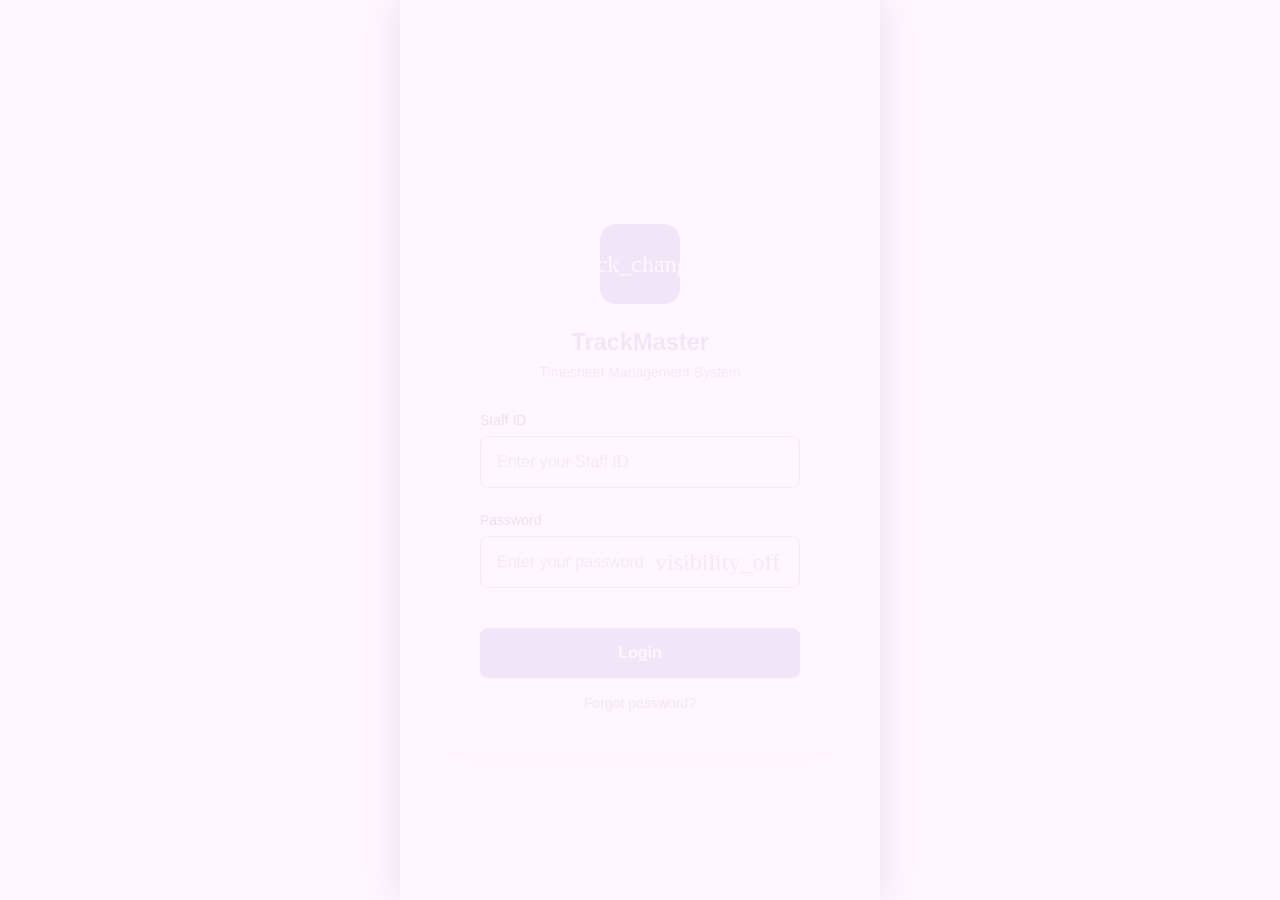
==== index.html @ c2694741 "Update index.html" ====
<!DOCTYPE html>
<html lang="en">
<head>
  <base target="_top">
  <meta charset="UTF-8">
  <meta name="viewport" content="width=device-width, initial-scale=1.0, maximum-scale=1.0, user-scalable=no">
  <meta name="theme-color" content="#6750A4">
  
  <!-- Performance Optimizations -->
  <link rel="preconnect" href="https://fonts.googleapis.com">
  <link rel="preconnect" href="https://fonts.gstatic.com" crossorigin>
  <link rel="preconnect" href="https://script.google.com">
  <link rel="dns-prefetch" href="https://script.google.com">
  
  <!-- Fonts -->
  <link href="https://fonts.googleapis.com/css2?family=Inter:wght@300;400;500;600;700&display=swap" rel="stylesheet">
  <link href="https://fonts.googleapis.com/icon?family=Material+Icons+Round" rel="stylesheet">
  
  <!-- Styles -->
  <link rel="stylesheet" href="style.css">
  <link rel="manifest" href="manifest.json">
  
  <title>TrackMaster</title>
  
  <style>
    /* Additional styles for tabs */
    .nav-item {
      cursor: pointer;
    }
    .nav-item.active {
      color: var(--primary);
      background: var(--primary-light);
    }
    .filter-bar {
      display: flex;
      gap: 10px;
      margin-bottom: 20px;
      overflow-x: auto;
      padding: 5px 0;
    }
    .filter-chip {
      padding: 8px 16px;
      border-radius: 20px;
      background: var(--surface-container);
      border: none;
      cursor: pointer;
      white-space: nowrap;
    }
    .filter-chip.active {
      background: var(--primary);
      color: white;
    }
    .badge {
      background: var(--primary-light);
      color: var(--primary);
      padding: 4px 8px;
      border-radius: 12px;
      font-size: 12px;
    }
  </style>
</head>
<body>
  <div id="app">
    <div class="app-shell">
      <!-- App Bar -->
      <div class="app-bar">
        <div class="app-bar-content">
          <div class="app-title">TrackMaster</div>
        </div>
        <div class="app-actions">
          <button class="icon-button" onclick="refreshData()" title="Refresh">
            <span class="material-icons-round">refresh</span>
          </button>
          <button class="icon-button" onclick="showNotifications()" title="Notifications">
            <span class="material-icons-round">notifications</span>
          </button>
          <button class="icon-button" onclick="logout()" title="Logout">
            <span class="material-icons-round">logout</span>
          </button>
        </div>
      </div>
      
      <!-- Offline Indicator -->
      <div id="offlineIndicator" class="offline-indicator" style="display: none;">
        <span class="material-icons-round">cloud_off</span>
        You're offline - Changes will sync when online
      </div>
      
      <!-- Main Content -->
      <div class="main-content">
        <div class="page-container">
          <div class="page" id="currentPage">
            <!-- Loading Skeleton -->
            <div class="card">
              <div class="card-header">
                <h3 class="card-title">Loading...</h3>
              </div>
              <div class="stats-grid">
                <div class="stat-card"><div class="stat-value">---</div><div class="stat-label">Loading</div></div>
                <div class="stat-card"><div class="stat-value">---</div><div class="stat-label">Loading</div></div>
                <div class="stat-card"><div class="stat-value">---</div><div class="stat-label">Loading</div></div>
                <div class="stat-card"><div class="stat-value">---</div><div class="stat-label">Loading</div></div>
              </div>
            </div>
          </div>
        </div>
      </div>
      
      <!-- Floating Action Button -->
      <button class="fab" onclick="window.location.href='newactivity.html'" title="New Activity">
        <span class="material-icons-round">add</span>
      </button>
      
      <!-- Bottom Navigation - IMPORTANT: These onclick handlers must work -->
      <div class="bottom-nav">
        <a href="#" class="nav-item" onclick="event.preventDefault(); navigateTo('home'); return false;">
          <span class="material-icons-round nav-icon">home</span>
          <span class="nav-label">Home</span>
        </a>
        <a href="#" class="nav-item" onclick="event.preventDefault(); navigateTo('myactivity'); return false;">
          <span class="material-icons-round nav-icon">list_alt</span>
          <span class="nav-label">Activity</span>
        </a>
        <a href="#" class="nav-item" onclick="event.preventDefault(); navigateTo('myteam'); return false;">
          <span class="material-icons-round nav-icon">groups</span>
          <span class="nav-label">Team</span>
        </a>
        <a href="#" class="nav-item" onclick="event.preventDefault(); navigateTo('reports'); return false;">
          <span class="material-icons-round nav-icon">download</span>
          <span class="nav-label">Reports</span>
        </a>
        <a href="#" class="nav-item" onclick="event.preventDefault(); navigateTo('more'); return false;">
          <span class="material-icons-round nav-icon">more_horiz</span>
          <span class="nav-label">More</span>
        </a>
      </div>
    </div>
    
    <!-- Loading Overlay -->
    <div class="loading-overlay" id="loading">
      <div class="spinner"></div>
      <div id="loadingText">Loading...</div>
    </div>
    
    <!-- Toast Container -->
    <div class="toast-container" id="toastContainer"></div>
  </div>
  
  <!-- API Script -->
  <script src="api.js"></script>
  
  <script>
    // App State
    const appState = {
      currentUser: null,
      isOnline: navigator.onLine,
      currentPage: 'home',
      reportType: 'weekly',
      format: 'csv',
      recentReports: JSON.parse(localStorage.getItem('recentReports') || '[]'),
      offlineActivities: JSON.parse(localStorage.getItem('offlineActivities') || '[]')
    };
    
    // Page Cache
    const pageCache = new Map();
    
    // Check authentication
    function checkAuth() {
      const savedUser = localStorage.getItem('trackmaster_user');
      const sessionUser = sessionStorage.getItem('trackmaster_session');
      
      if (savedUser) {
        try {
          const userData = JSON.parse(savedUser);
          if (Date.now() < (userData.expiry || 0)) {
            appState.currentUser = userData;
            return true;
          }
        } catch (e) {}
      } else if (sessionUser) {
        try {
          appState.currentUser = JSON.parse(sessionUser);
          return true;
        } catch (e) {}
      }
      
      window.location.href = 'login.html';
      return false;
    }
    
    // Initialize App
    async function initApp() {
      if (!checkAuth()) return;
      
      setupEventListeners();
      registerServiceWorker();
      
      // Check URL hash for direct navigation
      const hash = window.location.hash.substring(1);
      const initialPage = hash || 'home';
      
      // Set active nav
      updateActiveNav(initialPage);
      
      // Load initial page
      await navigateTo(initialPage, false);
    }
    
    // Register Service Worker
    function registerServiceWorker() {
      if ('serviceWorker' in navigator) {
        navigator.serviceWorker.register('sw.js').catch(err => {
          console.log('ServiceWorker registration failed:', err);
        });
      }
    }
    
    // Setup event listeners
    function setupEventListeners() {
      window.addEventListener('online', () => {
        appState.isOnline = true;
        document.getElementById('offlineIndicator').style.display = 'none';
        showToast('You are back online!', 'success');
        syncOfflineActivities();
      });
      
      window.addEventListener('offline', () => {
        appState.isOnline = false;
        document.getElementById('offlineIndicator').style.display = 'flex';
        showToast('You are offline', 'warning');
      });
      
      window.addEventListener('popstate', (e) => {
        const page = e.state?.page || 'home';
        navigateTo(page, false);
      });
    }
    
    // Update active navigation item
    function updateActiveNav(page) {
      const navMap = { home: 0, myactivity: 1, myteam: 2, reports: 3, more: 4 };
      document.querySelectorAll('.nav-item').forEach((item, index) => {
        if (index === navMap[page]) {
          item.classList.add('active');
        } else {
          item.classList.remove('active');
        }
      });
    }
    
    // Sync offline activities
    async function syncOfflineActivities() {
      if (appState.offlineActivities.length > 0) {
        showToast('Syncing offline activities...', 'info');
        
        for (const activity of appState.offlineActivities) {
          try {
            const result = await API.saveActivity(activity);
            if (result.success) {
              appState.offlineActivities = appState.offlineActivities.filter(a => a !== activity);
              localStorage.setItem('offlineActivities', JSON.stringify(appState.offlineActivities));
            }
          } catch (error) {
            console.error('Sync failed:', error);
          }
        }
        
        showToast('Sync completed!', 'success');
      }
    }
    
    // Navigation function - THIS IS THE KEY FUNCTION
    async function navigateTo(page, addToHistory = true) {
      console.log('Navigating to:', page);
      
      // Update current page
      appState.currentPage = page;
      
      // Update active nav
      updateActiveNav(page);
      
      // Add to browser history
      if (addToHistory) {
        history.pushState({ page }, '', '#' + page);
      }
      
      // Show cached page immediately if available
      const container = document.getElementById('currentPage');
      const cached = pageCache.get(page);
      
      if (cached) {
        container.innerHTML = cached;
      } else {
        // Show loading skeleton
        container.innerHTML = getLoadingSkeleton();
      }
      
      // Load fresh content
      await loadPageContent(page);
    }
    
    // Get loading skeleton
    function getLoadingSkeleton() {
      return `
        <div class="card">
          <div class="card-header">
            <h3 class="card-title">Loading...</h3>
          </div>
          <div class="stats-grid">
            <div class="stat-card"><div class="stat-value">---</div><div class="stat-label">Loading</div></div>
            <div class="stat-card"><div class="stat-value">---</div><div class="stat-label">Loading</div></div>
            <div class="stat-card"><div class="stat-value">---</div><div class="stat-label">Loading</div></div>
            <div class="stat-card"><div class="stat-value">---</div><div class="stat-label">Loading</div></div>
          </div>
        </div>
      `;
    }
    
    // Load page content
    async function loadPageContent(page) {
      const container = document.getElementById('currentPage');
      
      try {
        let html = '';
        
        switch(page) {
          case 'home':
            html = await loadDashboard();
            break;
          case 'myactivity':
            html = await loadMyActivity();
            break;
          case 'myteam':
            html = await loadMyTeam();
            break;
          case 'reports':
            html = loadReports();
            break;
          case 'more':
            html = loadMore();
            break;
          default:
            html = await loadDashboard();
        }
        
        // Cache the page
        pageCache.set(page, html);
        container.innerHTML = html;
        
      } catch (error) {
        console.error('Error loading page:', error);
        container.innerHTML = `
          <div class="card">
            <div style="text-align: center; padding: 40px;">
              <span class="material-icons-round" style="font-size: 48px; color: var(--error);">error</span>
              <h3>Error Loading Page</h3>
              <p style="color: var(--outline); margin: 20px 0;">${error.message}</p>
              <button class="btn btn-primary" onclick="navigateTo('${appState.currentPage}')">
                <span class="material-icons-round">refresh</span>
                Retry
              </button>
            </div>
          </div>
        `;
      }
    }
    
    // Load Dashboard
    async function loadDashboard() {
      if (!appState.currentUser) return '<div class="card">Please login</div>';
      
      try {
        const result = await API.getDashboardStats(appState.currentUser.staffId);
        
        if (result.success) {
          const stats = result.stats;
          
          return `
            <div class="card">
              <div class="card-header">
                <h3 class="card-title">
                  <span class="material-icons-round">dashboard</span>
                  Welcome, ${escapeHtml(appState.currentUser.name)}
                </h3>
              </div>
              <div class="stats-grid">
                <div class="stat-card">
                  <div class="stat-value">${stats.weekly || 0}</div>
                  <div class="stat-label">This Week</div>
                </div>
                <div class="stat-card">
                  <div class="stat-value">${stats.monthly || 0}</div>
                  <div class="stat-label">This Month</div>
                </div>
                <div class="stat-card">
                  <div class="stat-value">${stats.total || 0}</div>
                  <div class="stat-label">Total</div>
                </div>
                <div class="stat-card">
                  <div class="stat-value">${stats.pending || 0}</div>
                  <div class="stat-label">Pending</div>
                </div>
              </div>
            </div>
            
            <div class="card">
              <div class="card-header">
                <h3 class="card-title">
                  <span class="material-icons-round">pie_chart</span>
                  Activity Breakdown
                </h3>
              </div>
              <div class="stats-grid">
                ${Object.entries(stats.typeBreakdown || {}).map(([type, count]) => `
                  <div class="stat-card">
                    <div class="stat-value">${count}</div>
                    <div class="stat-label">${type}</div>
                  </div>
                `).join('') || '<div class="stat-card"><div class="stat-value">0</div><div class="stat-label">No Data</div></div>'}
              </div>
            </div>
          `;
        }
        return '<div class="card">Error loading dashboard</div>';
      } catch (error) {
        console.error('Dashboard error:', error);
        return '<div class="card">Error loading dashboard</div>';
      }
    }
    
    // Load My Activity
    async function loadMyActivity() {
      if (!appState.currentUser) return '<div class="card">Please login</div>';
      
      try {
        const result = await API.getUserActivities(appState.currentUser.staffId, 'all');
        
        if (result.success && result.activities.length > 0) {
          // Group activities by month
          const grouped = {};
          result.activities.forEach(activity => {
            const date = new Date(activity.date);
            const monthYear = date.toLocaleString('default', { month: 'long', year: 'numeric' });
            if (!grouped[monthYear]) grouped[monthYear] = [];
            grouped[monthYear].push(activity);
          });
          
          let html = `
            <div class="filter-bar">
              <button class="filter-chip active" onclick="filterActivities('all')">All</button>
              <button class="filter-chip" onclick="filterActivities('weekly')">This Week</button>
              <button class="filter-chip" onclick="filterActivities('monthly')">This Month</button>
            </div>
          `;
          
          Object.entries(grouped).forEach(([month, activities]) => {
            html += `
              <div class="card">
                <div class="card-header">
                  <h3 class="card-title">${month}</h3>
                  <span class="badge">${activities.length} activities</span>
                </div>
                <div class="activity-list">
                  ${activities.map(a => `
                    <div class="activity-item ${a.status === 'Pending Approval' ? 'pending' : ''}" onclick="editActivity('${a.rowId}')">
                      <div class="activity-header">
                        <span class="activity-date">${a.date}</span>
                        <span class="activity-day" style="color: ${a.status === 'Approved' ? 'var(--success)' : 'var(--warning)'}">
                          ${a.status}
                        </span>
                      </div>
                      <div class="activity-description">${escapeHtml(a.description)}</div>
                      <div class="activity-meta">
                        ${a.location ? `
                          <span class="activity-meta-item">
                            <span class="material-icons-round">location_on</span>
                            ${a.location}
                          </span>
                        ` : ''}
                        <span class="activity-meta-item">
                          <span class="material-icons-round">groups</span>
                          ${a.teamMembers.length} member(s)
                        </span>
                      </div>
                    </div>
                  `).join('')}
                </div>
              </div>
            `;
          });
          
          return html;
        }
        
        return `
          <div class="card">
            <div style="text-align: center; padding: 40px 20px;">
              <span class="material-icons-round" style="font-size: 48px; color: var(--outline);">assignment</span>
              <h3>No Activities Found</h3>
              <p style="color: var(--outline); margin: 20px 0;">Start by adding your first activity</p>
              <button class="btn btn-primary" onclick="window.location.href='newactivity.html'">
                <span class="material-icons-round">add</span>
                Add New Activity
              </button>
            </div>
          </div>
        `;
      } catch (error) {
        console.error('Activity error:', error);
        return '<div class="card">Error loading activities</div>';
      }
    }
    
    // Load My Team
    async function loadMyTeam() {
      try {
        const result = await API.getTeamMembers();
        
        if (result.success) {
          return `
            <div class="card">
              <div class="card-header">
                <h3 class="card-title">
                  <span class="material-icons-round">groups</span>
                  Team Members (${result.members.length})
                </h3>
              </div>
              <div class="team-grid">
                ${result.members.map(member => `
                  <div class="team-member" onclick="viewMemberProfile('${member.staffId}')">
                    <div class="member-header">
                      <div class="member-avatar" style="background: ${getAvatarColor(member.staffId)}">
                        ${getInitials(member.name)}
                      </div>
                      <div class="member-info">
                        <h4>${escapeHtml(member.name || 'Unknown')}</h4>
                        <div class="member-role">${escapeHtml(member.designation || 'Team Member')}</div>
                      </div>
                    </div>
                    <div class="member-id">${escapeHtml(member.staffId || 'N/A')}</div>
                    <div class="member-contact">${escapeHtml(member.contactNo || 'No contact')}</div>
                  </div>
                `).join('')}
              </div>
            </div>
          `;
        }
        return '<div class="card">Error loading team</div>';
      } catch (error) {
        console.error('Team error:', error);
        return '<div class="card">Error loading team</div>';
      }
    }
    
    // Load Reports
    function loadReports() {
      return `
        <div class="card">
          <div class="card-header">
            <h3 class="card-title">
              <span class="material-icons-round">assessment</span>
              Generate Report
            </h3>
          </div>
          
          <div class="report-types">
            <div class="report-type-card ${appState.reportType === 'weekly' ? 'selected' : ''}" onclick="selectReportType('weekly')">
              <div class="report-icon">
                <span class="material-icons-round">date_range</span>
              </div>
              <div>Weekly Report</div>
            </div>
            <div class="report-type-card ${appState.reportType === 'monthly' ? 'selected' : ''}" onclick="selectReportType('monthly')">
              <div class="report-icon">
                <span class="material-icons-round">calendar_month</span>
              </div>
              <div>Monthly Report</div>
            </div>
          </div>
          
          <div class="form-group">
            <label class="form-label">Download Format</label>
            <div class="format-options">
              <div class="format-option ${appState.format === 'pdf' ? 'selected' : ''}" onclick="selectFormat('pdf')">
                <span class="material-icons-round">picture_as_pdf</span>
                <div>PDF</div>
              </div>
              <div class="format-option ${appState.format === 'csv' ? 'selected' : ''}" onclick="selectFormat('csv')">
                <span class="material-icons-round">table_chart</span>
                <div>CSV</div>
              </div>
            </div>
          </div>
          
          <button class="btn btn-primary btn-full" onclick="generateReport()">
            <span class="material-icons-round">download</span>
            Generate Report
          </button>
        </div>
        
        <div class="card">
          <div class="card-header">
            <h3 class="card-title">
              <span class="material-icons-round">history</span>
              Recent Reports
            </h3>
          </div>
          <div class="activity-list">
            ${appState.recentReports.length > 0 ? appState.recentReports.map(report => `
              <div class="activity-item" onclick="downloadReport('${report.id}')">
                <div class="activity-header">
                  <span class="activity-date">${report.date}</span>
                  <span class="activity-day">${report.type}</span>
                </div>
                <div class="activity-description">${report.name}</div>
              </div>
            `).join('') : `
              <div style="padding: 20px; text-align: center; color: var(--outline);">
                No reports generated yet
              </div>
            `}
          </div>
        </div>
        
        <div id="reportPreview" style="display: none;"></div>
      `;
    }
    
    // Load More Tab
    function loadMore() {
      return `
        <div class="card">
          <div class="card-header">
            <h3 class="card-title">
              <span class="material-icons-round">person</span>
              Profile
            </h3>
          </div>
          <div style="display: flex; align-items: center; gap: var(--spacing-lg); padding: var(--spacing-md);">
            <div class="member-avatar" style="width: 64px; height: 64px; font-size: 24px; background: var(--primary);">
              ${getInitials(appState.currentUser?.name)}
            </div>
            <div>
              <h4>${escapeHtml(appState.currentUser?.name || 'User')}</h4>
              <div style="color: var(--outline);">${escapeHtml(appState.currentUser?.staffId || '')}</div>
              <div style="color: var(--outline);">${escapeHtml(appState.currentUser?.designation || '')}</div>
            </div>
          </div>
        </div>
        
        <div class="more-menu">
          <div class="more-item" onclick="showSettings()">
            <div class="more-icon">
              <span class="material-icons-round">settings</span>
            </div>
            <div class="more-content">
              <div class="more-title">Settings</div>
              <div class="more-subtitle">App preferences and settings</div>
            </div>
            <span class="material-icons-round" style="color: var(--outline);">chevron_right</span>
          </div>
          
          <div class="more-item" onclick="showHelp()">
            <div class="more-icon">
              <span class="material-icons-round">help</span>
            </div>
            <div class="more-content">
              <div class="more-title">Help & Support</div>
              <div class="more-subtitle">FAQs and contact support</div>
            </div>
            <span class="material-icons-round" style="color: var(--outline);">chevron_right</span>
          </div>
          
          <div class="more-item" onclick="showAbout()">
            <div class="more-icon">
              <span class="material-icons-round">info</span>
            </div>
            <div class="more-content">
              <div class="more-title">About</div>
              <div class="more-subtitle">Version 1.0.0</div>
            </div>
            <span class="material-icons-round" style="color: var(--outline);">chevron_right</span>
          </div>
        </div>
        
        <div class="card" style="margin-top: var(--spacing-lg);">
          <div class="card-header">
            <h3 class="card-title">
              <span class="material-icons-round">storage</span>
              Storage
            </h3>
          </div>
          <div style="padding: var(--spacing-md);">
            <div style="display: flex; justify-content: space-between; margin-bottom: 10px;">
              <span>Offline Activities</span>
              <span>${appState.offlineActivities.length} pending</span>
            </div>
            <button class="btn btn-secondary btn-full" style="margin-top: 15px;" onclick="clearOfflineData()">
              <span class="material-icons-round">delete_sweep</span>
              Clear Offline Data
            </button>
          </div>
        </div>
        
        <div class="version-info">
          TrackMaster v1.0.0<br>
          © 2026 All rights reserved
        </div>
      `;
    }
    
    // Filter activities
    async function filterActivities(filter) {
      document.querySelectorAll('.filter-chip').forEach(chip => {
        chip.classList.remove('active');
      });
      event.target.classList.add('active');
      
      document.getElementById('loading').style.display = 'flex';
      
      try {
        const result = await API.getUserActivities(appState.currentUser.staffId, filter);
        document.getElementById('loading').style.display = 'none';
        
        if (result.success) {
          pageCache.delete('myactivity');
          await loadPageContent('myactivity');
        }
      } catch (error) {
        document.getElementById('loading').style.display = 'none';
        showToast('Error filtering activities', 'error');
      }
    }
    
    // Select report type
    function selectReportType(type) {
      appState.reportType = type;
      loadPageContent('reports');
    }
    
    // Select format
    function selectFormat(format) {
      appState.format = format;
      loadPageContent('reports');
    }
    
    // Generate report
    async function generateReport() {
      if (!appState.currentUser) return;
      
      showToast('Generating report...', 'info');
      
      try {
        const result = await API.generateReport(
          appState.currentUser.staffId,
          appState.reportType,
          appState.format,
          new Date().getMonth(),
          new Date().getFullYear()
        );
        
        if (result.success) {
          if (appState.format === 'csv' && result.data) {
            // Download CSV
            const blob = new Blob([result.data], { type: 'text/csv' });
            const url = window.URL.createObjectURL(blob);
            const a = document.createElement('a');
            a.href = url;
            a.download = result.filename || `report_${appState.reportType}_${new Date().toISOString().split('T')[0]}.csv`;
            a.click();
            window.URL.revokeObjectURL(url);
            
            // Add to recent reports
            const report = {
              id: Date.now(),
              name: `${appState.reportType.charAt(0).toUpperCase() + appState.reportType.slice(1)} Report`,
              date: new Date().toLocaleDateString(),
              type: appState.reportType
            };
            appState.recentReports.unshift(report);
            if (appState.recentReports.length > 5) appState.recentReports.pop();
            localStorage.setItem('recentReports', JSON.stringify(appState.recentReports));
            
            showToast('Report downloaded successfully!', 'success');
          } else {
            showToast('Report generated!', 'success');
          }
        } else {
          showToast(result.message || 'Error generating report', 'error');
        }
      } catch (error) {
        showToast('Error generating report', 'error');
      }
    }
    
    // Helper functions
    function getInitials(name) {
      if (!name) return 'U';
      return name.split(' ').map(n => n[0]).join('').substring(0, 2).toUpperCase();
    }
    
    function getAvatarColor(id) {
      const colors = ['#6750A4', '#0D904F', '#DC3545', '#FFC107', '#17A2B8'];
      const index = id.split('').reduce((acc, char) => acc + char.charCodeAt(0), 0) % colors.length;
      return colors[index];
    }
    
    function escapeHtml(unsafe) {
      if (!unsafe) return '';
      return unsafe
        .replace(/&/g, '&amp;')
        .replace(/</g, '&lt;')
        .replace(/>/g, '&gt;')
        .replace(/"/g, '&quot;')
        .replace(/'/g, '&#039;');
    }
    
    // Edit activity
    function editActivity(rowId) {
      sessionStorage.setItem('editActivityId', rowId);
      window.location.href = 'newactivity.html?edit=' + rowId;
    }
    
    // View member profile
    function viewMemberProfile(staffId) {
      showToast('Viewing profile: ' + staffId, 'info');
    }
    
    // Show notifications
    function showNotifications() {
      showToast('No new notifications', 'info');
    }
    
    // Settings
    function showSettings() {
      showToast('Settings coming soon', 'info');
    }
    
    // Help
    function showHelp() {
      showToast('Help & Support', 'info');
    }
    
    // About
    function showAbout() {
      showToast('TrackMaster v1.0.0', 'info');
    }
    
    // Clear offline data
    function clearOfflineData() {
      if (confirm('Clear all offline data?')) {
        appState.offlineActivities = [];
        localStorage.removeItem('offlineActivities');
        loadPageContent('more');
        showToast('Offline data cleared', 'success');
      }
    }
    
    // Refresh data
    function refreshData() {
      pageCache.clear();
      API.cache.clear();
      loadPageContent(appState.currentPage);
      showToast('Data refreshed', 'success');
    }
    
    // Logout
    function logout() {
      if (confirm('Are you sure you want to logout?')) {
        localStorage.removeItem('trackmaster_user');
        sessionStorage.removeItem('trackmaster_session');
        pageCache.clear();
        API.cache.clear();
        window.location.href = 'login.html';
      }
    }
    
    // Show toast
    function showToast(message, type) {
      const toast = document.createElement('div');
      toast.className = `toast ${type}`;
      toast.textContent = message;
      
      const container = document.getElementById('toastContainer');
      container.appendChild(toast);
      
      setTimeout(() => {
        toast.remove();
      }, 3000);
    }
    
    // Initialize on load
    window.onload = initApp;
  </script>
</body>
</html>
---- style.css ----
/* style.css - Complete optimized version */
:root {
  /* Colors */
  --primary: #6750A4;
  --primary-light: #EADDFF;
  --on-primary: #FFFFFF;
  --surface: #FEF7FF;
  --surface-container: #F3EDF7;
  --on-surface: #1D1B20;
  --outline: #79747E;
  --error: #B3261E;
  --success: #0D904F;
  --warning: #FFC107;
  --info: #17A2B8;
  
  /* Shadows */
  --shadow: 0 2px 8px rgba(0,0,0,0.1);
  --shadow-lg: 0 4px 12px rgba(0,0,0,0.15);
  
  /* Border Radius */
  --radius-sm: 8px;
  --radius-md: 12px;
  --radius-lg: 16px;
  --radius-xl: 24px;
  --radius-full: 999px;
  
  /* Spacing */
  --spacing-xs: 4px;
  --spacing-sm: 8px;
  --spacing-md: 12px;
  --spacing-lg: 16px;
  --spacing-xl: 24px;
  --spacing-2xl: 32px;
  --spacing-3xl: 40px;
  
  /* Layout */
  --header-height: 64px;
  --safe-top: env(safe-area-inset-top, 0);
  --safe-bottom: env(safe-area-inset-bottom, 0);
}

/* Reset */
* {
  margin: 0;
  padding: 0;
  box-sizing: border-box;
  -webkit-tap-highlight-color: transparent;
}

/* Base */
html, body {
  width: 100%;
  height: 100%;
  overflow: hidden;
  font-family: 'Inter', -apple-system, BlinkMacSystemFont, sans-serif;
  background: var(--surface);
  color: var(--on-surface);
  -webkit-font-smoothing: antialiased;
}

/* App Container */
#app {
  width: 100%;
  height: 100%;
  position: relative;
  overflow: hidden;
}

/* App Shell */
.app-shell {
  width: 100%;
  height: 100%;
  display: flex;
  flex-direction: column;
}

/* App Bar */
.app-bar {
  background: var(--primary);
  color: var(--on-primary);
  padding: var(--spacing-md) var(--spacing-lg);
  padding-top: calc(var(--spacing-md) + var(--safe-top));
  display: flex;
  justify-content: space-between;
  align-items: center;
  z-index: 100;
  position: relative;
  box-shadow: var(--shadow);
}

.app-bar-content {
  display: flex;
  align-items: center;
  gap: var(--spacing-md);
  flex: 1;
}

.app-title {
  font-size: 20px;
  font-weight: 600;
  letter-spacing: -0.25px;
}

.app-actions {
  display: flex;
  align-items: center;
  gap: var(--spacing-sm);
}

/* Main Content */
.main-content {
  flex: 1;
  overflow: hidden;
  position: relative;
}

.page-container {
  width: 100%;
  height: 100%;
  overflow-y: auto;
  -webkit-overflow-scrolling: touch;
  padding: var(--spacing-lg);
  padding-bottom: calc(80px + var(--safe-bottom));
}

.page {
  width: 100%;
  min-height: 100%;
}

/* Bottom Navigation */
.bottom-nav {
  background: rgba(255, 255, 255, 0.95);
  backdrop-filter: blur(20px);
  -webkit-backdrop-filter: blur(20px);
  border-top: 1px solid rgba(0, 0, 0, 0.1);
  display: flex;
  justify-content: space-around;
  padding: var(--spacing-sm) var(--spacing-xs);
  padding-bottom: calc(var(--spacing-sm) + var(--safe-bottom));
  position: fixed;
  bottom: 0;
  left: 0;
  right: 0;
  z-index: 100;
}

.nav-item {
  display: flex;
  flex-direction: column;
  align-items: center;
  gap: var(--spacing-xs);
  color: var(--outline);
  text-decoration: none;
  padding: var(--spacing-sm);
  border-radius: var(--radius-lg);
  transition: all 0.2s;
  flex: 1;
  max-width: 80px;
}

.nav-item.active {
  color: var(--primary);
  background: var(--primary-light);
}

.nav-icon {
  font-size: 24px;
  width: 24px;
  height: 24px;
  display: flex;
  align-items: center;
  justify-content: center;
}

.nav-label {
  font-size: 11px;
  font-weight: 500;
  letter-spacing: 0.5px;
}

/* Floating Action Button */
.fab {
  position: fixed;
  bottom: calc(80px + var(--safe-bottom));
  right: var(--spacing-lg);
  width: 56px;
  height: 56px;
  border-radius: var(--radius-xl);
  background: var(--primary);
  color: var(--on-primary);
  border: none;
  box-shadow: var(--shadow-lg);
  display: flex;
  align-items: center;
  justify-content: center;
  cursor: pointer;
  z-index: 99;
  transition: all 0.2s;
}

.fab:active {
  transform: scale(0.95);
  box-shadow: var(--shadow);
}

/* Buttons */
.icon-button {
  width: 40px;
  height: 40px;
  border-radius: var(--radius-full);
  background: transparent;
  border: none;
  color: inherit;
  display: flex;
  align-items: center;
  justify-content: center;
  cursor: pointer;
  transition: background 0.2s;
}

.icon-button:active {
  background: rgba(255, 255, 255, 0.1);
}

.btn {
  padding: var(--spacing-md) var(--spacing-xl);
  border-radius: var(--radius-sm);
  border: none;
  font-size: 16px;
  font-weight: 600;
  font-family: inherit;
  cursor: pointer;
  transition: all 0.2s;
  display: inline-flex;
  align-items: center;
  justify-content: center;
  gap: var(--spacing-sm);
}

.btn-primary {
  background: var(--primary);
  color: var(--on-primary);
}

.btn-primary:active {
  background: #5A4790;
  transform: scale(0.98);
}

.btn-secondary {
  background: var(--surface-container);
  color: var(--on-surface);
  border: 1px solid var(--outline);
}

.btn-secondary:active {
  background: var(--surface);
  transform: scale(0.98);
}

.btn-full {
  width: 100%;
}

/* Cards */
.card {
  background: white;
  border-radius: var(--radius-md);
  padding: var(--spacing-lg);
  margin-bottom: var(--spacing-lg);
  box-shadow: var(--shadow);
  border: 1px solid rgba(0, 0, 0, 0.05);
}

.card-header {
  display: flex;
  justify-content: space-between;
  align-items: center;
  margin-bottom: var(--spacing-md);
}

.card-title {
  font-size: 16px;
  font-weight: 600;
  color: var(--primary);
  display: flex;
  align-items: center;
  gap: var(--spacing-sm);
}

/* Forms */
.form-group {
  margin-bottom: var(--spacing-lg);
}

.form-label {
  display: block;
  margin-bottom: var(--spacing-sm);
  font-weight: 500;
  font-size: 14px;
}

.form-label.required::after {
  content: '*';
  color: var(--error);
  margin-left: 4px;
}

.form-input {
  width: 100%;
  padding: var(--spacing-md);
  border: 1px solid var(--outline);
  border-radius: var(--radius-sm);
  font-size: 14px;
  font-family: inherit;
  background: white;
  transition: border-color 0.2s;
}

.form-input:focus {
  outline: none;
  border-color: var(--primary);
  box-shadow: 0 0 0 3px rgba(103, 80, 164, 0.1);
}

textarea.form-input {
  resize: vertical;
  min-height: 100px;
}

/* Stats Grid */
.stats-grid {
  display: grid;
  grid-template-columns: repeat(2, 1fr);
  gap: var(--spacing-md);
}

.stat-card {
  background: var(--surface-container);
  border-radius: var(--radius-sm);
  padding: var(--spacing-lg);
  text-align: center;
}

.stat-value {
  font-size: 24px;
  font-weight: 700;
  color: var(--primary);
  line-height: 1;
  margin-bottom: var(--spacing-xs);
}

.stat-label {
  font-size: 12px;
  color: var(--outline);
  font-weight: 500;
}

/* Activity List */
.activity-list {
  display: flex;
  flex-direction: column;
  gap: var(--spacing-md);
}

.activity-item {
  background: white;
  border-radius: var(--radius-md);
  padding: var(--spacing-lg);
  border-left: 4px solid var(--primary);
  box-shadow: var(--shadow);
  transition: transform 0.2s;
  cursor: pointer;
}

.activity-item:active {
  transform: scale(0.98);
}

.activity-item.pending {
  border-left-color: var(--warning);
}

.activity-header {
  display: flex;
  justify-content: space-between;
  margin-bottom: var(--spacing-sm);
}

.activity-date {
  font-size: 12px;
  color: var(--outline);
}

.activity-day {
  font-size: 12px;
  font-weight: 600;
  color: var(--primary);
}

.activity-description {
  font-size: 14px;
  margin-bottom: var(--spacing-sm);
  line-height: 1.5;
}

.activity-meta {
  display: flex;
  gap: var(--spacing-md);
  font-size: 12px;
  color: var(--outline);
}

.activity-meta-item {
  display: flex;
  align-items: center;
  gap: 4px;
}

/* Team Grid */
.team-grid {
  display: grid;
  grid-template-columns: 1fr;
  gap: var(--spacing-md);
}

.team-member {
  background: var(--surface-container);
  border-radius: var(--radius-md);
  padding: var(--spacing-lg);
  cursor: pointer;
  transition: transform 0.2s;
}

.team-member:active {
  transform: scale(0.98);
}

.member-header {
  display: flex;
  align-items: center;
  gap: var(--spacing-md);
  margin-bottom: var(--spacing-md);
}

.member-avatar {
  width: 48px;
  height: 48px;
  border-radius: var(--radius-full);
  background: var(--primary);
  color: white;
  display: flex;
  align-items: center;
  justify-content: center;
  font-weight: 600;
  font-size: 18px;
}

.member-info h4 {
  font-size: 16px;
  margin-bottom: 4px;
}

.member-role {
  font-size: 12px;
  color: var(--outline);
}

.member-id {
  font-size: 12px;
  color: var(--primary);
  font-weight: 600;
  margin-bottom: 4px;
}

.member-contact {
  font-size: 12px;
  color: var(--outline);
}

/* Report Types */
.report-types {
  display: grid;
  grid-template-columns: repeat(2, 1fr);
  gap: 12px;
  margin-bottom: 24px;
}

.report-type-card {
  background: var(--surface-container);
  border-radius: var(--radius-md);
  padding: 20px;
  text-align: center;
  cursor: pointer;
  transition: all 0.2s;
  border: 2px solid transparent;
}

.report-type-card.selected {
  border-color: var(--primary);
  background: var(--primary-light);
}

.report-icon {
  width: 48px;
  height: 48px;
  border-radius: 12px;
  background: var(--primary-light);
  color: var(--primary);
  display: flex;
  align-items: center;
  justify-content: center;
  margin: 0 auto 12px;
  font-size: 20px;
}

.report-type-card.selected .report-icon {
  background: var(--primary);
  color: white;
}

/* Format Options */
.format-options {
  display: flex;
  gap: 12px;
  margin-top: 8px;
}

.format-option {
  flex: 1;
  padding: 12px;
  border: 2px solid var(--outline);
  border-radius: 8px;
  text-align: center;
  cursor: pointer;
  transition: all 0.2s;
}

.format-option.selected {
  border-color: var(--primary);
  background: var(--primary-light);
}

/* More Menu */
.more-menu {
  display: flex;
  flex-direction: column;
  gap: var(--spacing-sm);
}

.more-item {
  display: flex;
  align-items: center;
  gap: var(--spacing-lg);
  padding: var(--spacing-lg);
  background: var(--surface-container);
  border-radius: var(--radius-md);
  cursor: pointer;
  transition: all 0.2s;
}

.more-item:active {
  transform: scale(0.98);
  background: var(--primary-light);
}

.more-icon {
  width: 40px;
  height: 40px;
  border-radius: var(--radius-full);
  background: var(--primary-light);
  color: var(--primary);
  display: flex;
  align-items: center;
  justify-content: center;
}

.more-content {
  flex: 1;
}

.more-title {
  font-weight: 600;
  margin-bottom: 4px;
}

.more-subtitle {
  font-size: 12px;
  color: var(--outline);
}

.version-info {
  text-align: center;
  padding: var(--spacing-xl);
  color: var(--outline);
  font-size: 12px;
}

/* Offline Indicator */
.offline-indicator {
  position: fixed;
  top: calc(64px + var(--safe-top));
  left: 0;
  right: 0;
  background: var(--warning);
  color: white;
  text-align: center;
  padding: var(--spacing-sm);
  font-size: 14px;
  font-weight: 500;
  z-index: 99;
  animation: slideDown 0.3s ease;
  display: flex;
  align-items: center;
  justify-content: center;
  gap: var(--spacing-sm);
}

@keyframes slideDown {
  from { transform: translateY(-100%); }
  to { transform: translateY(0); }
}

/* Loading States */
.loading-overlay {
  display: none;
  position: fixed;
  top: 0;
  left: 0;
  right: 0;
  bottom: 0;
  background: rgba(0,0,0,0.5);
  z-index: 2000;
  flex-direction: column;
  align-items: center;
  justify-content: center;
  color: white;
}

.spinner {
  width: 48px;
  height: 48px;
  border: 4px solid rgba(255,255,255,0.3);
  border-top-color: white;
  border-radius: 50%;
  animation: spin 1s linear infinite;
  margin-bottom: 16px;
}

@keyframes spin {
  to { transform: rotate(360deg); }
}

/* Toast */
.toast-container {
  position: fixed;
  bottom: calc(80px + var(--safe-bottom) + var(--spacing-lg));
  left: 0;
  right: 0;
  z-index: 2000;
  display: flex;
  flex-direction: column;
  align-items: center;
  pointer-events: none;
}

.toast {
  background: var(--on-surface);
  color: white;
  padding: 12px 24px;
  border-radius: var(--radius-full);
  font-size: 14px;
  font-weight: 500;
  box-shadow: var(--shadow-lg);
  animation: slideUp 0.3s ease;
  margin-bottom: var(--spacing-sm);
  max-width: 90%;
  text-align: center;
}

.toast.success {
  background: var(--success);
}

.toast.error {
  background: var(--error);
}

.toast.warning {
  background: var(--warning);
  color: var(--on-surface);
}

.toast.info {
  background: var(--info);
}

@keyframes slideUp {
  from {
    transform: translateY(100%);
    opacity: 0;
  }
  to {
    transform: translateY(0);
    opacity: 1;
  }
}

/* Dark Mode */
@media (prefers-color-scheme: dark) {
  :root {
    --surface: #1D1B20;
    --surface-container: #2D2B30;
    --on-surface: #E6E1E5;
  }
  
  .card,
  .activity-item {
    background: var(--surface-container);
  }
  
  .stat-card {
    background: rgba(255, 255, 255, 0.05);
  }
  
  .bottom-nav {
    background: rgba(45, 45, 45, 0.95);
    border-top: 1px solid rgba(255, 255, 255, 0.1);
  }
  
  .form-input {
    background: rgba(255, 255, 255, 0.05);
    border-color: rgba(255, 255, 255, 0.2);
    color: var(--on-surface);
  }
}

/* Tablet and Desktop */
@media (min-width: 768px) {
  body {
    max-width: 480px;
    margin: 0 auto;
    box-shadow: 0 0 40px rgba(0,0,0,0.1);
  }
  
  .bottom-nav {
    max-width: 480px;
    left: 50%;
    transform: translateX(-50%);
  }
  
  .fab {
    right: calc(50% - 240px + var(--spacing-lg));
  }
}

/* Loading Skeleton */
.skeleton {
  background: linear-gradient(90deg, #f0f0f0 25%, #e0e0e0 50%, #f0f0f0 75%);
  background-size: 200% 100%;
  animation: loading 1.5s infinite;
  border-radius: var(--radius-sm);
}

@keyframes loading {
  0% { background-position: 200% 0; }
  100% { background-position: -200% 0; }
}

/* Additional styles for tabs */
.nav-item {
  cursor: pointer;
}

.nav-item.active {
  color: var(--primary);
  background: var(--primary-light);
}

.filter-bar {
  display: flex;
  gap: 10px;
  margin-bottom: 20px;
  overflow-x: auto;
  padding: 5px 0;
  -webkit-overflow-scrolling: touch;
}

.filter-chip {
  padding: 8px 16px;
  border-radius: 20px;
  background: var(--surface-container);
  border: none;
  cursor: pointer;
  white-space: nowrap;
  font-size: 14px;
  transition: all 0.2s;
}

.filter-chip.active {
  background: var(--primary);
  color: white;
}

.filter-chip:active {
  transform: scale(0.95);
}

.badge {
  background: var(--primary-light);
  color: var(--primary);
  padding: 4px 8px;
  border-radius: 12px;
  font-size: 12px;
  font-weight: 500;
}

/* Activity item hover effect */
.activity-item {
  cursor: pointer;
  transition: transform 0.2s, box-shadow 0.2s;
}

.activity-item:hover {
  transform: translateX(4px);
  box-shadow: 0 4px 12px rgba(0,0,0,0.1);
}

.activity-item.pending {
  border-left-color: var(--warning);
}

/* Team member hover */
.team-member {
  cursor: pointer;
  transition: transform 0.2s;
}

.team-member:active {
  transform: scale(0.98);
}

/* More item hover */
.more-item {
  cursor: pointer;
  transition: background 0.2s;
}

.more-item:active {
  background: var(--primary-light);
}
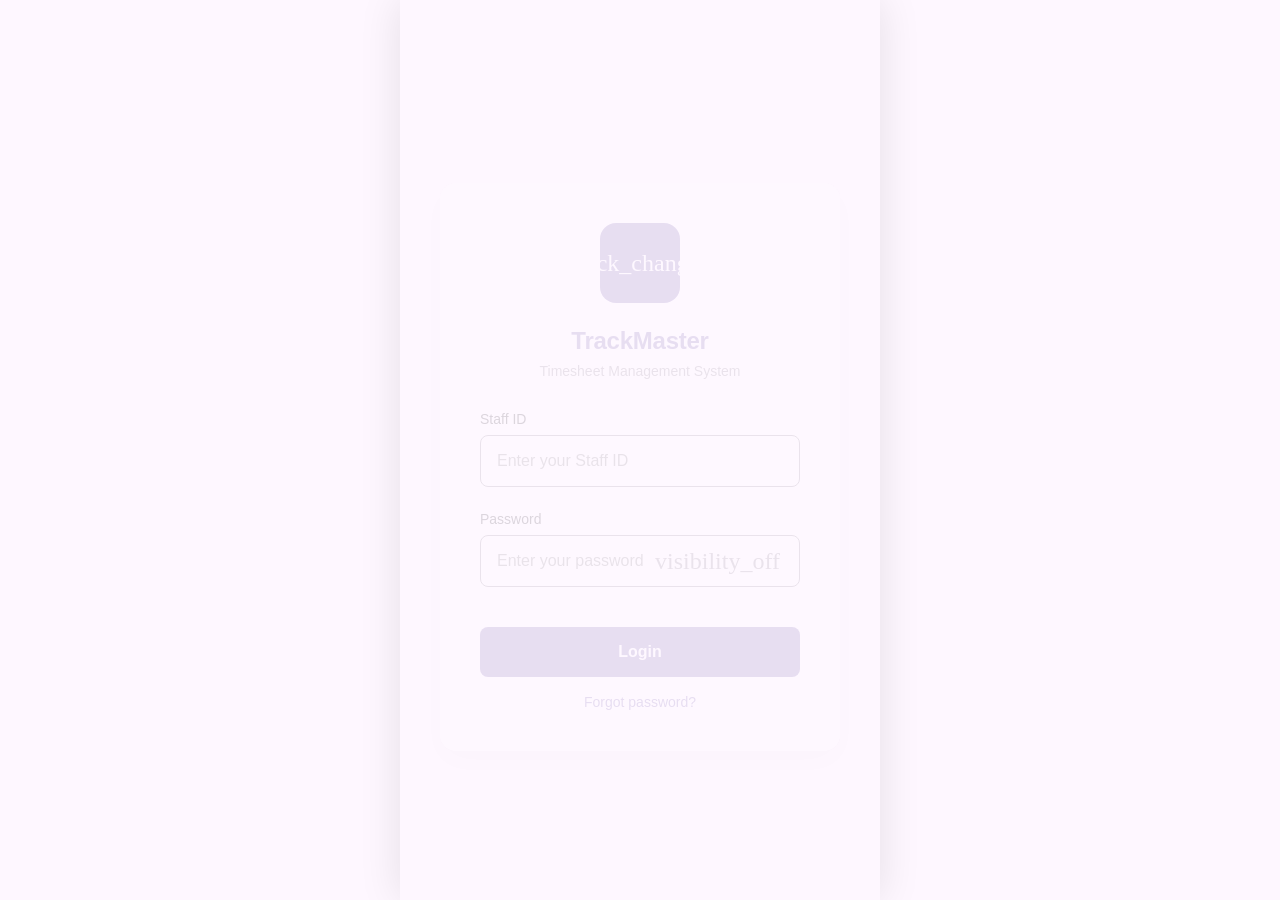
==== commit 77726e40: "Update print statement from 'Hello' to 'Goodbye'" ====
--- a/index.html
+++ b/index.html
@@ -3,34 +3,29 @@
 <head>
   <base target="_top">
   <meta charset="UTF-8">
-  <meta name="viewport" content="width=device-width, initial-scale=1.0, maximum-scale=1.0, user-scalable=no">
+  <meta name="viewport" content="width=device-width, initial-scale=1.0, maximum-scale=1.0, user-scalable=no, viewport-fit=cover">
   <meta name="theme-color" content="#6750A4">
+  <meta name="apple-mobile-web-app-capable" content="yes">
+  <meta name="apple-mobile-web-app-status-bar-style" content="black-translucent">
+  <meta name="apple-mobile-web-app-title" content="TrackMaster">
   
-  <!-- Performance Optimizations -->
+  <link rel="manifest" href="manifest.json">
+  <link rel="icon" type="image/png" sizes="192x192" href="https://www.gstatic.com/images/branding/product/1x/drive_2020q4_192dp.png">
+  <link rel="apple-touch-icon" href="https://www.gstatic.com/images/branding/product/1x/drive_2020q4_192dp.png">
+  
+  <!-- Preconnect for faster loading -->
   <link rel="preconnect" href="https://fonts.googleapis.com">
   <link rel="preconnect" href="https://fonts.gstatic.com" crossorigin>
   <link rel="preconnect" href="https://script.google.com">
   <link rel="dns-prefetch" href="https://script.google.com">
   
-  <!-- Fonts -->
   <link href="https://fonts.googleapis.com/css2?family=Inter:wght@300;400;500;600;700&display=swap" rel="stylesheet">
   <link href="https://fonts.googleapis.com/icon?family=Material+Icons+Round" rel="stylesheet">
-  
-  <!-- Styles -->
+  <link rel="stylesheet" href="https://cdnjs.cloudflare.com/ajax/libs/font-awesome/6.4.0/css/all.min.css">
   <link rel="stylesheet" href="style.css">
-  <link rel="manifest" href="manifest.json">
-  
-  <title>TrackMaster</title>
   
   <style>
-    /* Additional styles for tabs */
-    .nav-item {
-      cursor: pointer;
-    }
-    .nav-item.active {
-      color: var(--primary);
-      background: var(--primary-light);
-    }
+    /* Additional styles */
     .filter-bar {
       display: flex;
       gap: 10px;
@@ -38,6 +33,7 @@
       overflow-x: auto;
       padding: 5px 0;
     }
+    
     .filter-chip {
       padding: 8px 16px;
       border-radius: 20px;
@@ -45,17 +41,274 @@
       border: none;
       cursor: pointer;
       white-space: nowrap;
-    }
+      font-size: 14px;
+    }
+    
     .filter-chip.active {
       background: var(--primary);
       color: white;
     }
+    
     .badge {
       background: var(--primary-light);
       color: var(--primary);
       padding: 4px 8px;
       border-radius: 12px;
       font-size: 12px;
+    }
+    
+    .activity-item.pending {
+      border-left-color: var(--warning);
+    }
+    
+    .report-types {
+      display: grid;
+      grid-template-columns: repeat(2, 1fr);
+      gap: 12px;
+      margin-bottom: 24px;
+    }
+    
+    .report-type-card {
+      background: var(--surface-container);
+      border-radius: var(--radius-md);
+      padding: 20px;
+      text-align: center;
+      cursor: pointer;
+      transition: all 0.2s;
+      border: 2px solid transparent;
+    }
+    
+    .report-type-card.selected {
+      border-color: var(--primary);
+      background: var(--primary-light);
+    }
+    
+    .report-icon {
+      width: 48px;
+      height: 48px;
+      border-radius: 12px;
+      background: var(--primary-light);
+      color: var(--primary);
+      display: flex;
+      align-items: center;
+      justify-content: center;
+      margin: 0 auto 12px;
+      font-size: 20px;
+    }
+    
+    .report-type-card.selected .report-icon {
+      background: var(--primary);
+      color: white;
+    }
+    
+    .date-range {
+      display: grid;
+      grid-template-columns: 1fr 1fr;
+      gap: 12px;
+    }
+    
+    .format-options {
+      display: flex;
+      gap: 12px;
+      margin-top: 8px;
+    }
+    
+    .format-option {
+      flex: 1;
+      padding: 12px;
+      border: 2px solid var(--outline);
+      border-radius: 8px;
+      text-align: center;
+      cursor: pointer;
+      transition: all 0.2s;
+    }
+    
+    .format-option.selected {
+      border-color: var(--primary);
+      background: var(--primary-light);
+    }
+    
+    .format-icon {
+      font-size: 24px;
+      margin-bottom: 8px;
+      color: var(--outline);
+    }
+    
+    .format-option.selected .format-icon {
+      color: var(--primary);
+    }
+    
+    .report-preview {
+      background: var(--surface-container);
+      border-radius: var(--radius-md);
+      padding: 20px;
+      margin-bottom: 24px;
+    }
+    
+    .preview-header {
+      display: flex;
+      justify-content: space-between;
+      align-items: center;
+      margin-bottom: 16px;
+    }
+    
+    .preview-content {
+      max-height: 300px;
+      overflow-y: auto;
+      border: 1px solid var(--outline);
+      border-radius: 8px;
+      padding: 12px;
+      background: var(--surface);
+    }
+    
+    .preview-table {
+      width: 100%;
+      border-collapse: collapse;
+      font-size: 12px;
+    }
+    
+    .preview-table th {
+      background: var(--primary-light);
+      color: var(--primary);
+      padding: 8px;
+      text-align: left;
+      border-bottom: 2px solid var(--primary);
+    }
+    
+    .preview-table td {
+      padding: 8px;
+      border-bottom: 1px solid var(--outline);
+    }
+    
+    .recent-reports {
+      background: var(--surface-container);
+      border-radius: var(--radius-md);
+      padding: 20px;
+      margin-top: 24px;
+    }
+    
+    .reports-list {
+      display: flex;
+      flex-direction: column;
+      gap: 12px;
+      margin-top: 16px;
+    }
+    
+    .report-item {
+      display: flex;
+      align-items: center;
+      gap: 12px;
+      padding: 12px;
+      background: var(--surface);
+      border-radius: 8px;
+      cursor: pointer;
+    }
+    
+    .report-item-icon {
+      width: 40px;
+      height: 40px;
+      border-radius: 8px;
+      background: var(--primary-light);
+      color: var(--primary);
+      display: flex;
+      align-items: center;
+      justify-content: center;
+    }
+    
+    .report-item-info {
+      flex: 1;
+    }
+    
+    .report-item-name {
+      font-weight: 600;
+      font-size: 14px;
+      margin-bottom: 2px;
+    }
+    
+    .report-item-details {
+      display: flex;
+      gap: 12px;
+      font-size: 12px;
+      color: var(--outline);
+    }
+    
+    .action-btn {
+      width: 32px;
+      height: 32px;
+      border-radius: 50%;
+      background: var(--surface);
+      border: none;
+      color: var(--outline);
+      cursor: pointer;
+    }
+    
+    .more-menu {
+      display: flex;
+      flex-direction: column;
+      gap: var(--spacing-sm);
+    }
+    
+    .more-item {
+      display: flex;
+      align-items: center;
+      gap: var(--spacing-lg);
+      padding: var(--spacing-lg);
+      background: var(--surface-container);
+      border-radius: var(--radius-md);
+      cursor: pointer;
+    }
+    
+    .more-icon {
+      width: 40px;
+      height: 40px;
+      border-radius: var(--radius-full);
+      background: var(--primary-light);
+      color: var(--primary);
+      display: flex;
+      align-items: center;
+      justify-content: center;
+    }
+    
+    .more-content {
+      flex: 1;
+    }
+    
+    .more-title {
+      font-weight: 600;
+      margin-bottom: 4px;
+    }
+    
+    .more-subtitle {
+      font-size: 12px;
+      color: var(--outline);
+    }
+    
+    .info-grid {
+      display: flex;
+      flex-direction: column;
+      gap: var(--spacing-sm);
+    }
+    
+    .info-row {
+      display: flex;
+      justify-content: space-between;
+      padding: var(--spacing-sm) 0;
+      border-bottom: 1px solid var(--outline);
+    }
+    
+    .error-container {
+      text-align: center;
+      padding: 40px 20px;
+    }
+    
+    .error-icon {
+      font-size: 48px;
+      color: var(--error);
+      margin-bottom: 16px;
+    }
+    
+    .retry-button {
+      margin-top: 20px;
     }
   </style>
 </head>
@@ -83,26 +336,13 @@
       <!-- Offline Indicator -->
       <div id="offlineIndicator" class="offline-indicator" style="display: none;">
         <span class="material-icons-round">cloud_off</span>
-        You're offline - Changes will sync when online
+        You're offline
       </div>
       
       <!-- Main Content -->
       <div class="main-content">
         <div class="page-container">
-          <div class="page" id="currentPage">
-            <!-- Loading Skeleton -->
-            <div class="card">
-              <div class="card-header">
-                <h3 class="card-title">Loading...</h3>
-              </div>
-              <div class="stats-grid">
-                <div class="stat-card"><div class="stat-value">---</div><div class="stat-label">Loading</div></div>
-                <div class="stat-card"><div class="stat-value">---</div><div class="stat-label">Loading</div></div>
-                <div class="stat-card"><div class="stat-value">---</div><div class="stat-label">Loading</div></div>
-                <div class="stat-card"><div class="stat-value">---</div><div class="stat-label">Loading</div></div>
-              </div>
-            </div>
-          </div>
+          <div class="page" id="currentPage"></div>
         </div>
       </div>
       
@@ -111,31 +351,48 @@
         <span class="material-icons-round">add</span>
       </button>
       
-      <!-- Bottom Navigation - IMPORTANT: These onclick handlers must work -->
+      <!-- Bottom Navigation -->
       <div class="bottom-nav">
-        <a href="#" class="nav-item" onclick="event.preventDefault(); navigateTo('home'); return false;">
+        <a href="#" class="nav-item" onclick="navigateTo('home'); return false;">
           <span class="material-icons-round nav-icon">home</span>
           <span class="nav-label">Home</span>
         </a>
-        <a href="#" class="nav-item" onclick="event.preventDefault(); navigateTo('myactivity'); return false;">
+        <a href="#" class="nav-item" onclick="navigateTo('myactivity'); return false;">
           <span class="material-icons-round nav-icon">list_alt</span>
           <span class="nav-label">Activity</span>
         </a>
-        <a href="#" class="nav-item" onclick="event.preventDefault(); navigateTo('myteam'); return false;">
+        <a href="#" class="nav-item" onclick="navigateTo('myteam'); return false;">
           <span class="material-icons-round nav-icon">groups</span>
           <span class="nav-label">Team</span>
         </a>
-        <a href="#" class="nav-item" onclick="event.preventDefault(); navigateTo('reports'); return false;">
+        <a href="#" class="nav-item" onclick="navigateTo('reports'); return false;">
           <span class="material-icons-round nav-icon">download</span>
           <span class="nav-label">Reports</span>
         </a>
-        <a href="#" class="nav-item" onclick="event.preventDefault(); navigateTo('more'); return false;">
+        <a href="#" class="nav-item" onclick="navigateTo('more'); return false;">
           <span class="material-icons-round nav-icon">more_horiz</span>
           <span class="nav-label">More</span>
         </a>
       </div>
     </div>
     
+    <!-- Install Prompt -->
+    <div id="installPrompt" class="install-prompt" style="display: none;">
+      <div class="install-header">
+        <div class="install-icon">
+          <span class="material-icons-round">install_mobile</span>
+        </div>
+        <div>
+          <div class="install-title">Install TrackMaster</div>
+          <div class="install-subtitle">Add to home screen</div>
+        </div>
+      </div>
+      <div class="install-actions">
+        <button class="btn btn-primary" style="flex: 1;" onclick="installApp()">Install</button>
+        <button class="btn btn-secondary" style="flex: 1;" onclick="dismissInstall()">Not Now</button>
+      </div>
+    </div>
+    
     <!-- Loading Overlay -->
     <div class="loading-overlay" id="loading">
       <div class="spinner"></div>
@@ -146,19 +403,19 @@
     <div class="toast-container" id="toastContainer"></div>
   </div>
   
-  <!-- API Script -->
   <script src="api.js"></script>
-  
   <script>
     // App State
     const appState = {
       currentUser: null,
       isOnline: navigator.onLine,
+      deferredPrompt: null,
       currentPage: 'home',
+      offlineActivities: JSON.parse(localStorage.getItem('offlineActivities') || '[]'),
+      recentReports: JSON.parse(localStorage.getItem('recentReports') || '[]'),
       reportType: 'weekly',
-      format: 'csv',
-      recentReports: JSON.parse(localStorage.getItem('recentReports') || '[]'),
-      offlineActivities: JSON.parse(localStorage.getItem('offlineActivities') || '[]')
+      format: 'pdf',
+      previewData: null
     };
     
     // Page Cache
@@ -195,15 +452,13 @@
       setupEventListeners();
       registerServiceWorker();
       
-      // Check URL hash for direct navigation
       const hash = window.location.hash.substring(1);
       const initialPage = hash || 'home';
       
-      // Set active nav
       updateActiveNav(initialPage);
-      
-      // Load initial page
       await navigateTo(initialPage, false);
+      
+      setTimeout(checkInstallPrompt, 3000);
     }
     
     // Register Service Worker
@@ -234,9 +489,14 @@
         const page = e.state?.page || 'home';
         navigateTo(page, false);
       });
-    }
-    
-    // Update active navigation item
+      
+      window.addEventListener('beforeinstallprompt', (e) => {
+        e.preventDefault();
+        appState.deferredPrompt = e;
+      });
+    }
+    
+    // Update active navigation
     function updateActiveNav(page) {
       const navMap = { home: 0, myactivity: 1, myteam: 2, reports: 3, more: 4 };
       document.querySelectorAll('.nav-item').forEach((item, index) => {
@@ -248,72 +508,27 @@
       });
     }
     
-    // Sync offline activities
-    async function syncOfflineActivities() {
-      if (appState.offlineActivities.length > 0) {
-        showToast('Syncing offline activities...', 'info');
-        
-        for (const activity of appState.offlineActivities) {
-          try {
-            const result = await API.saveActivity(activity);
-            if (result.success) {
-              appState.offlineActivities = appState.offlineActivities.filter(a => a !== activity);
-              localStorage.setItem('offlineActivities', JSON.stringify(appState.offlineActivities));
-            }
-          } catch (error) {
-            console.error('Sync failed:', error);
-          }
-        }
-        
-        showToast('Sync completed!', 'success');
-      }
-    }
-    
-    // Navigation function - THIS IS THE KEY FUNCTION
+    // Navigation
     async function navigateTo(page, addToHistory = true) {
-      console.log('Navigating to:', page);
-      
-      // Update current page
+      event?.preventDefault();
+      
       appState.currentPage = page;
-      
-      // Update active nav
       updateActiveNav(page);
       
-      // Add to browser history
       if (addToHistory) {
         history.pushState({ page }, '', '#' + page);
       }
       
-      // Show cached page immediately if available
       const container = document.getElementById('currentPage');
-      const cached = pageCache.get(page);
-      
-      if (cached) {
-        container.innerHTML = cached;
-      } else {
-        // Show loading skeleton
-        container.innerHTML = getLoadingSkeleton();
-      }
-      
-      // Load fresh content
-      await loadPageContent(page);
-    }
-    
-    // Get loading skeleton
-    function getLoadingSkeleton() {
-      return `
+      
+      // Show loading
+      container.innerHTML = `
         <div class="card">
-          <div class="card-header">
-            <h3 class="card-title">Loading...</h3>
-          </div>
-          <div class="stats-grid">
-            <div class="stat-card"><div class="stat-value">---</div><div class="stat-label">Loading</div></div>
-            <div class="stat-card"><div class="stat-value">---</div><div class="stat-label">Loading</div></div>
-            <div class="stat-card"><div class="stat-value">---</div><div class="stat-label">Loading</div></div>
-            <div class="stat-card"><div class="stat-value">---</div><div class="stat-label">Loading</div></div>
-          </div>
+          <div class="loading">Loading...</div>
         </div>
       `;
+      
+      await loadPageContent(page);
     }
     
     // Load page content
@@ -339,27 +554,24 @@
           case 'more':
             html = loadMore();
             break;
-          default:
-            html = await loadDashboard();
         }
         
-        // Cache the page
         pageCache.set(page, html);
         container.innerHTML = html;
+        
+        // Initialize page-specific functions
+        if (page === 'reports') initReportsPage();
         
       } catch (error) {
         console.error('Error loading page:', error);
         container.innerHTML = `
-          <div class="card">
-            <div style="text-align: center; padding: 40px;">
-              <span class="material-icons-round" style="font-size: 48px; color: var(--error);">error</span>
-              <h3>Error Loading Page</h3>
-              <p style="color: var(--outline); margin: 20px 0;">${error.message}</p>
-              <button class="btn btn-primary" onclick="navigateTo('${appState.currentPage}')">
-                <span class="material-icons-round">refresh</span>
-                Retry
-              </button>
-            </div>
+          <div class="card error-container">
+            <span class="material-icons-round error-icon">error</span>
+            <h3>Failed to Load</h3>
+            <p style="color: var(--outline); margin: 16px 0;">${error.message || 'Unknown error'}</p>
+            <button class="btn btn-primary retry-button" onclick="navigateTo('${page}')">
+              Retry
+            </button>
           </div>
         `;
       }
@@ -373,8 +585,7 @@
         const result = await API.getDashboardStats(appState.currentUser.staffId);
         
         if (result.success) {
-          const stats = result.stats;
-          
+          const stats = result.stats || {};
           return `
             <div class="card">
               <div class="card-header">
@@ -402,43 +613,29 @@
                 </div>
               </div>
             </div>
-            
-            <div class="card">
-              <div class="card-header">
-                <h3 class="card-title">
-                  <span class="material-icons-round">pie_chart</span>
-                  Activity Breakdown
-                </h3>
-              </div>
-              <div class="stats-grid">
-                ${Object.entries(stats.typeBreakdown || {}).map(([type, count]) => `
-                  <div class="stat-card">
-                    <div class="stat-value">${count}</div>
-                    <div class="stat-label">${type}</div>
-                  </div>
-                `).join('') || '<div class="stat-card"><div class="stat-value">0</div><div class="stat-label">No Data</div></div>'}
-              </div>
-            </div>
           `;
         }
-        return '<div class="card">Error loading dashboard</div>';
+        return '<div class="card">No data available</div>';
       } catch (error) {
         console.error('Dashboard error:', error);
         return '<div class="card">Error loading dashboard</div>';
       }
     }
     
-    // Load My Activity
+    // Load My Activity - FIXED
     async function loadMyActivity() {
       if (!appState.currentUser) return '<div class="card">Please login</div>';
       
       try {
+        console.log('Loading activities for:', appState.currentUser.staffId);
         const result = await API.getUserActivities(appState.currentUser.staffId, 'all');
-        
-        if (result.success && result.activities.length > 0) {
-          // Group activities by month
+        console.log('Activities result:', result);
+        
+        if (result.success && result.activities && result.activities.length > 0) {
+          // Group by month
           const grouped = {};
           result.activities.forEach(activity => {
+            if (!activity.date) return;
             const date = new Date(activity.date);
             const monthYear = date.toLocaleString('default', { month: 'long', year: 'numeric' });
             if (!grouped[monthYear]) grouped[monthYear] = [];
@@ -464,12 +661,12 @@
                   ${activities.map(a => `
                     <div class="activity-item ${a.status === 'Pending Approval' ? 'pending' : ''}" onclick="editActivity('${a.rowId}')">
                       <div class="activity-header">
-                        <span class="activity-date">${a.date}</span>
+                        <span class="activity-date">${a.date || 'No date'}</span>
                         <span class="activity-day" style="color: ${a.status === 'Approved' ? 'var(--success)' : 'var(--warning)'}">
-                          ${a.status}
+                          ${a.status || 'Unknown'}
                         </span>
                       </div>
-                      <div class="activity-description">${escapeHtml(a.description)}</div>
+                      <div class="activity-description">${escapeHtml(a.description || 'No description')}</div>
                       <div class="activity-meta">
                         ${a.location ? `
                           <span class="activity-meta-item">
@@ -479,7 +676,7 @@
                         ` : ''}
                         <span class="activity-meta-item">
                           <span class="material-icons-round">groups</span>
-                          ${a.teamMembers.length} member(s)
+                          ${a.teamMembers?.length || 1} member(s)
                         </span>
                       </div>
                     </div>
@@ -492,6 +689,7 @@
           return html;
         }
         
+        // No activities
         return `
           <div class="card">
             <div style="text-align: center; padding: 40px 20px;">
@@ -507,16 +705,27 @@
         `;
       } catch (error) {
         console.error('Activity error:', error);
-        return '<div class="card">Error loading activities</div>';
-      }
-    }
-    
-    // Load My Team
+        return `
+          <div class="card error-container">
+            <span class="material-icons-round error-icon">error</span>
+            <h3>Failed to Load Activities</h3>
+            <p style="color: var(--outline); margin: 16px 0;">${error.message}</p>
+            <button class="btn btn-primary retry-button" onclick="loadPageContent('myactivity')">
+              Retry
+            </button>
+          </div>
+        `;
+      }
+    }
+    
+    // Load My Team - FIXED with all columns
     async function loadMyTeam() {
       try {
+        console.log('Loading team members...');
         const result = await API.getTeamMembers();
-        
-        if (result.success) {
+        console.log('Team result:', result);
+        
+        if (result.success && result.members && result.members.length > 0) {
           return `
             <div class="card">
               <div class="card-header">
@@ -527,9 +736,9 @@
               </div>
               <div class="team-grid">
                 ${result.members.map(member => `
-                  <div class="team-member" onclick="viewMemberProfile('${member.staffId}')">
+                  <div class="team-member">
                     <div class="member-header">
-                      <div class="member-avatar" style="background: ${getAvatarColor(member.staffId)}">
+                      <div class="member-avatar" style="background: ${getAvatarColor(member.staffId || '')}">
                         ${getInitials(member.name)}
                       </div>
                       <div class="member-info">
@@ -537,96 +746,172 @@
                         <div class="member-role">${escapeHtml(member.designation || 'Team Member')}</div>
                       </div>
                     </div>
-                    <div class="member-id">${escapeHtml(member.staffId || 'N/A')}</div>
-                    <div class="member-contact">${escapeHtml(member.contactNo || 'No contact')}</div>
+                    <div style="margin-top: 12px; font-size: 13px;">
+                      <div style="margin-bottom: 4px;"><strong>ID:</strong> ${escapeHtml(member.staffId || 'N/A')}</div>
+                      <div style="margin-bottom: 4px;"><strong>Contact:</strong> ${escapeHtml(member.contactNo || 'N/A')}</div>
+                      <div style="margin-bottom: 4px;"><strong>Email:</strong> ${escapeHtml(member.email || 'N/A')}</div>
+                      <div><strong>Role:</strong> ${escapeHtml(member.role || 'User')}</div>
+                    </div>
                   </div>
                 `).join('')}
               </div>
             </div>
           `;
         }
-        return '<div class="card">Error loading team</div>';
+        
+        return `
+          <div class="card">
+            <div style="text-align: center; padding: 40px;">
+              <span class="material-icons-round" style="font-size: 48px; color: var(--outline);">groups</span>
+              <h3>No Team Members Found</h3>
+            </div>
+          </div>
+        `;
       } catch (error) {
         console.error('Team error:', error);
-        return '<div class="card">Error loading team</div>';
+        return `
+          <div class="card error-container">
+            <span class="material-icons-round error-icon">error</span>
+            <h3>Failed to Load Team</h3>
+            <p style="color: var(--outline); margin: 16px 0;">${error.message}</p>
+            <button class="btn btn-primary retry-button" onclick="loadPageContent('myteam')">
+              Retry
+            </button>
+          </div>
+        `;
+      }
+    }
+    
+    // Filter activities
+    async function filterActivities(filter) {
+      document.querySelectorAll('.filter-chip').forEach(chip => {
+        chip.classList.remove('active');
+      });
+      event.target.classList.add('active');
+      
+      document.getElementById('loading').style.display = 'flex';
+      
+      try {
+        const result = await API.getUserActivities(appState.currentUser.staffId, filter);
+        
+        if (result.success) {
+          pageCache.delete('myactivity');
+          await loadPageContent('myactivity');
+        }
+      } catch (error) {
+        showToast('Error filtering activities', 'error');
+      } finally {
+        document.getElementById('loading').style.display = 'none';
       }
     }
     
     // Load Reports
     function loadReports() {
       return `
+        <div class="report-types">
+          <div class="report-type-card ${appState.reportType === 'weekly' ? 'selected' : ''}" onclick="selectReportType('weekly')">
+            <div class="report-icon">
+              <i class="fas fa-calendar-week"></i>
+            </div>
+            <div class="report-title">Weekly Timesheet</div>
+            <div class="report-desc">Last 7 days summary</div>
+          </div>
+          
+          <div class="report-type-card ${appState.reportType === 'monthly' ? 'selected' : ''}" onclick="selectReportType('monthly')">
+            <div class="report-icon">
+              <i class="fas fa-calendar-alt"></i>
+            </div>
+            <div class="report-title">Monthly Report</div>
+            <div class="report-desc">Complete month summary</div>
+          </div>
+        </div>
+        
         <div class="card">
           <div class="card-header">
             <h3 class="card-title">
-              <span class="material-icons-round">assessment</span>
-              Generate Report
+              <span class="material-icons-round">settings</span>
+              Report Configuration
             </h3>
           </div>
           
-          <div class="report-types">
-            <div class="report-type-card ${appState.reportType === 'weekly' ? 'selected' : ''}" onclick="selectReportType('weekly')">
-              <div class="report-icon">
-                <span class="material-icons-round">date_range</span>
+          <div class="form-group">
+            <label class="form-label required">Date Range</label>
+            <div class="date-range">
+              <div>
+                <label style="font-size: 12px; color: var(--outline);">Start Date</label>
+                <input type="date" class="form-input" id="startDate" required>
               </div>
-              <div>Weekly Report</div>
-            </div>
-            <div class="report-type-card ${appState.reportType === 'monthly' ? 'selected' : ''}" onclick="selectReportType('monthly')">
-              <div class="report-icon">
-                <span class="material-icons-round">calendar_month</span>
+              <div>
+                <label style="font-size: 12px; color: var(--outline);">End Date</label>
+                <input type="date" class="form-input" id="endDate" required>
               </div>
-              <div>Monthly Report</div>
             </div>
           </div>
           
           <div class="form-group">
-            <label class="form-label">Download Format</label>
+            <label class="form-label required">Format</label>
             <div class="format-options">
               <div class="format-option ${appState.format === 'pdf' ? 'selected' : ''}" onclick="selectFormat('pdf')">
-                <span class="material-icons-round">picture_as_pdf</span>
-                <div>PDF</div>
+                <div class="format-icon">
+                  <i class="fas fa-file-pdf"></i>
+                </div>
+                <div class="format-name">PDF</div>
               </div>
+              
+              <div class="format-option ${appState.format === 'excel' ? 'selected' : ''}" onclick="selectFormat('excel')">
+                <div class="format-icon">
+                  <i class="fas fa-file-excel"></i>
+                </div>
+                <div class="format-name">Excel</div>
+              </div>
+              
               <div class="format-option ${appState.format === 'csv' ? 'selected' : ''}" onclick="selectFormat('csv')">
-                <span class="material-icons-round">table_chart</span>
-                <div>CSV</div>
+                <div class="format-icon">
+                  <i class="fas fa-file-csv"></i>
+                </div>
+                <div class="format-name">CSV</div>
               </div>
             </div>
           </div>
           
-          <button class="btn btn-primary btn-full" onclick="generateReport()">
-            <span class="material-icons-round">download</span>
-            Generate Report
-          </button>
+          <div style="display: flex; gap: var(--spacing-md); margin-top: var(--spacing-lg);">
+            <button class="btn btn-secondary btn-full" onclick="previewReport()">
+              <span class="material-icons-round">visibility</span>
+              Preview
+            </button>
+            <button class="btn btn-primary btn-full" onclick="generateReport()">
+              <span class="material-icons-round">download</span>
+              Download
+            </button>
+          </div>
         </div>
         
-        <div class="card">
+        <div class="report-preview" id="reportPreview" style="display: none;">
+          <div class="preview-header">
+            <h3>Report Preview</h3>
+            <button class="action-btn" onclick="closePreview()">
+              <i class="fas fa-times"></i>
+            </button>
+          </div>
+          <div class="preview-content" id="previewContent"></div>
+        </div>
+        
+        <div class="recent-reports">
           <div class="card-header">
             <h3 class="card-title">
               <span class="material-icons-round">history</span>
               Recent Reports
             </h3>
           </div>
-          <div class="activity-list">
-            ${appState.recentReports.length > 0 ? appState.recentReports.map(report => `
-              <div class="activity-item" onclick="downloadReport('${report.id}')">
-                <div class="activity-header">
-                  <span class="activity-date">${report.date}</span>
-                  <span class="activity-day">${report.type}</span>
-                </div>
-                <div class="activity-description">${report.name}</div>
-              </div>
-            `).join('') : `
-              <div style="padding: 20px; text-align: center; color: var(--outline);">
-                No reports generated yet
-              </div>
-            `}
+          
+          <div class="reports-list" id="recentReportsList">
+            ${renderRecentReports()}
           </div>
         </div>
-        
-        <div id="reportPreview" style="display: none;"></div>
       `;
     }
     
-    // Load More Tab
+    // Load More
     function loadMore() {
       return `
         <div class="card">
@@ -649,147 +934,273 @@
         </div>
         
         <div class="more-menu">
-          <div class="more-item" onclick="showSettings()">
-            <div class="more-icon">
-              <span class="material-icons-round">settings</span>
-            </div>
+          <div class="more-item" onclick="showProfile()">
+            <div class="more-icon"><span class="material-icons-round">edit</span></div>
             <div class="more-content">
-              <div class="more-title">Settings</div>
-              <div class="more-subtitle">App preferences and settings</div>
-            </div>
-            <span class="material-icons-round" style="color: var(--outline);">chevron_right</span>
+              <div class="more-title">Edit Profile</div>
+              <div class="more-subtitle">Update your information</div>
+            </div>
+          </div>
+          
+          <div class="more-item" onclick="showNotificationsSettings()">
+            <div class="more-icon"><span class="material-icons-round">notifications</span></div>
+            <div class="more-content">
+              <div class="more-title">Notifications</div>
+              <div class="more-subtitle">Manage preferences</div>
+            </div>
+          </div>
+          
+          <div class="more-item" onclick="showPrivacySettings()">
+            <div class="more-icon"><span class="material-icons-round">security</span></div>
+            <div class="more-content">
+              <div class="more-title">Privacy & Security</div>
+              <div class="more-subtitle">Manage settings</div>
+            </div>
           </div>
           
           <div class="more-item" onclick="showHelp()">
-            <div class="more-icon">
-              <span class="material-icons-round">help</span>
-            </div>
+            <div class="more-icon"><span class="material-icons-round">help</span></div>
             <div class="more-content">
               <div class="more-title">Help & Support</div>
-              <div class="more-subtitle">FAQs and contact support</div>
-            </div>
-            <span class="material-icons-round" style="color: var(--outline);">chevron_right</span>
+              <div class="more-subtitle">FAQs and support</div>
+            </div>
+          </div>
+          
+          <div class="more-item" onclick="clearCache()">
+            <div class="more-icon"><span class="material-icons-round">delete</span></div>
+            <div class="more-content">
+              <div class="more-title">Clear Cache</div>
+              <div class="more-subtitle">Free up space</div>
+            </div>
           </div>
           
           <div class="more-item" onclick="showAbout()">
-            <div class="more-icon">
-              <span class="material-icons-round">info</span>
-            </div>
+            <div class="more-icon"><span class="material-icons-round">info</span></div>
             <div class="more-content">
               <div class="more-title">About</div>
               <div class="more-subtitle">Version 1.0.0</div>
             </div>
-            <span class="material-icons-round" style="color: var(--outline);">chevron_right</span>
           </div>
         </div>
         
-        <div class="card" style="margin-top: var(--spacing-lg);">
+        <div class="card">
           <div class="card-header">
-            <h3 class="card-title">
-              <span class="material-icons-round">storage</span>
-              Storage
-            </h3>
-          </div>
-          <div style="padding: var(--spacing-md);">
-            <div style="display: flex; justify-content: space-between; margin-bottom: 10px;">
-              <span>Offline Activities</span>
-              <span>${appState.offlineActivities.length} pending</span>
-            </div>
-            <button class="btn btn-secondary btn-full" style="margin-top: 15px;" onclick="clearOfflineData()">
-              <span class="material-icons-round">delete_sweep</span>
-              Clear Offline Data
-            </button>
-          </div>
-        </div>
-        
-        <div class="version-info">
-          TrackMaster v1.0.0<br>
-          © 2026 All rights reserved
+            <h3 class="card-title">Storage Info</h3>
+          </div>
+          <div class="info-grid">
+            <div class="info-row">
+              <span class="info-label">Offline Activities</span>
+              <span class="info-value">${appState.offlineActivities.length}</span>
+            </div>
+            <div class="info-row">
+              <span class="info-label">Recent Reports</span>
+              <span class="info-value">${appState.recentReports.length}</span>
+            </div>
+            <div class="info-row">
+              <span class="info-label">Storage Used</span>
+              <span class="info-value">${(JSON.stringify(localStorage).length / 1024).toFixed(2)} KB</span>
+            </div>
+          </div>
         </div>
       `;
     }
     
-    // Filter activities
-    async function filterActivities(filter) {
-      document.querySelectorAll('.filter-chip').forEach(chip => {
-        chip.classList.remove('active');
-      });
-      event.target.classList.add('active');
-      
-      document.getElementById('loading').style.display = 'flex';
+    // Render recent reports
+    function renderRecentReports() {
+      if (!appState.recentReports || appState.recentReports.length === 0) {
+        return `<div style="text-align: center; padding: 20px; color: var(--outline);">No recent reports</div>`;
+      }
+      
+      return appState.recentReports.slice(0, 5).map((report, index) => {
+        const icon = report.format === 'pdf' ? 'file-pdf' : 
+                    report.format === 'excel' ? 'file-excel' : 'file-csv';
+        
+        return `
+          <div class="report-item">
+            <div class="report-item-icon"><i class="fas fa-${icon}"></i></div>
+            <div class="report-item-info">
+              <div class="report-item-name">${report.name || 'Report'}</div>
+              <div class="report-item-details">
+                <span>${report.type || 'Report'}</span>
+                <span>${report.date || ''}</span>
+              </div>
+            </div>
+            <div class="report-item-actions">
+              <button class="action-btn" onclick="downloadRecentReport(${index})">
+                <i class="fas fa-download"></i>
+              </button>
+              <button class="action-btn" onclick="deleteRecentReport(${index})">
+                <i class="fas fa-trash"></i>
+              </button>
+            </div>
+          </div>
+        `;
+      }).join('');
+    }
+    
+    // Report Functions
+    function selectReportType(type) {
+      appState.reportType = type;
+      document.querySelectorAll('.report-type-card').forEach(c => c.classList.remove('selected'));
+      event.currentTarget.classList.add('selected');
+      
+      const today = new Date();
+      const startDate = new Date(today);
+      startDate.setDate(today.getDate() - (type === 'weekly' ? 7 : 30));
+      
+      document.getElementById('startDate').valueAsDate = startDate;
+      document.getElementById('endDate').valueAsDate = today;
+    }
+    
+    function selectFormat(format) {
+      appState.format = format;
+      document.querySelectorAll('.format-option').forEach(o => o.classList.remove('selected'));
+      event.currentTarget.classList.add('selected');
+    }
+    
+    function initReportsPage() {
+      const today = new Date();
+      const startDate = new Date(today);
+      startDate.setDate(today.getDate() - 7);
+      
+      const startInput = document.getElementById('startDate');
+      const endInput = document.getElementById('endDate');
+      
+      if (startInput && endInput) {
+        startInput.valueAsDate = startDate;
+        endInput.valueAsDate = today;
+      }
+    }
+    
+    async function previewReport() {
+      const startDate = document.getElementById('startDate').value;
+      const endDate = document.getElementById('endDate').value;
+      
+      if (!startDate || !endDate) {
+        showToast('Select dates', 'error');
+        return;
+      }
+      
+      showLoading('Loading preview...');
       
       try {
-        const result = await API.getUserActivities(appState.currentUser.staffId, filter);
-        document.getElementById('loading').style.display = 'none';
+        const result = await API.getUserActivities(appState.currentUser.staffId, 'all');
         
         if (result.success) {
-          pageCache.delete('myactivity');
-          await loadPageContent('myactivity');
+          const start = new Date(startDate);
+          const end = new Date(endDate);
+          
+          const filtered = (result.activities || []).filter(a => {
+            const ad = new Date(a.date);
+            return ad >= start && ad <= end;
+          });
+          
+          const previewContent = document.getElementById('previewContent');
+          
+          if (filtered.length === 0) {
+            previewContent.innerHTML = '<div style="text-align: center; padding: 20px;">No activities found</div>';
+          } else {
+            previewContent.innerHTML = `
+              <table class="preview-table">
+                <thead><tr><th>Date</th><th>Description</th><th>Status</th></tr></thead>
+                <tbody>
+                  ${filtered.slice(0, 10).map(a => `
+                    <tr>
+                      <td>${a.date}</td>
+                      <td>${escapeHtml(a.description).substring(0, 30)}</td>
+                      <td>${a.status}</td>
+                    </tr>
+                  `).join('')}
+                </tbody>
+              </table>
+              ${filtered.length > 10 ? `<div style="margin-top: 8px;">... and ${filtered.length - 10} more</div>` : ''}
+            `;
+          }
+          
+          document.getElementById('reportPreview').style.display = 'block';
         }
       } catch (error) {
-        document.getElementById('loading').style.display = 'none';
-        showToast('Error filtering activities', 'error');
-      }
-    }
-    
-    // Select report type
-    function selectReportType(type) {
-      appState.reportType = type;
-      loadPageContent('reports');
-    }
-    
-    // Select format
-    function selectFormat(format) {
-      appState.format = format;
-      loadPageContent('reports');
-    }
-    
-    // Generate report
+        showToast('Preview failed', 'error');
+      } finally {
+        hideLoading();
+      }
+    }
+    
+    function closePreview() {
+      document.getElementById('reportPreview').style.display = 'none';
+    }
+    
     async function generateReport() {
-      if (!appState.currentUser) return;
-      
-      showToast('Generating report...', 'info');
+      const startDate = document.getElementById('startDate').value;
+      const endDate = document.getElementById('endDate').value;
+      
+      if (!startDate || !endDate) {
+        showToast('Select dates', 'error');
+        return;
+      }
+      
+      showLoading('Generating...');
       
       try {
         const result = await API.generateReport(
           appState.currentUser.staffId,
           appState.reportType,
           appState.format,
-          new Date().getMonth(),
-          new Date().getFullYear()
+          startDate,
+          endDate
         );
         
         if (result.success) {
-          if (appState.format === 'csv' && result.data) {
-            // Download CSV
-            const blob = new Blob([result.data], { type: 'text/csv' });
-            const url = window.URL.createObjectURL(blob);
-            const a = document.createElement('a');
-            a.href = url;
-            a.download = result.filename || `report_${appState.reportType}_${new Date().toISOString().split('T')[0]}.csv`;
-            a.click();
-            window.URL.revokeObjectURL(url);
-            
-            // Add to recent reports
-            const report = {
-              id: Date.now(),
-              name: `${appState.reportType.charAt(0).toUpperCase() + appState.reportType.slice(1)} Report`,
-              date: new Date().toLocaleDateString(),
-              type: appState.reportType
-            };
-            appState.recentReports.unshift(report);
-            if (appState.recentReports.length > 5) appState.recentReports.pop();
-            localStorage.setItem('recentReports', JSON.stringify(appState.recentReports));
-            
-            showToast('Report downloaded successfully!', 'success');
-          } else {
-            showToast('Report generated!', 'success');
-          }
-        } else {
-          showToast(result.message || 'Error generating report', 'error');
+          const report = {
+            id: Date.now(),
+            name: `${appState.reportType} Report`,
+            type: appState.reportType,
+            format: appState.format,
+            date: new Date().toLocaleDateString()
+          };
+          
+          appState.recentReports.unshift(report);
+          if (appState.recentReports.length > 10) appState.recentReports.pop();
+          localStorage.setItem('recentReports', JSON.stringify(appState.recentReports));
+          
+          document.getElementById('recentReportsList').innerHTML = renderRecentReports();
+          showToast('Report generated', 'success');
         }
       } catch (error) {
-        showToast('Error generating report', 'error');
+        showToast('Generation failed', 'error');
+      } finally {
+        hideLoading();
+      }
+    }
+    
+    function downloadRecentReport(index) {
+      showToast('Downloading...', 'info');
+    }
+    
+    function deleteRecentReport(index) {
+      if (confirm('Delete this report?')) {
+        appState.recentReports.splice(index, 1);
+        localStorage.setItem('recentReports', JSON.stringify(appState.recentReports));
+        document.getElementById('recentReportsList').innerHTML = renderRecentReports();
+        showToast('Report deleted', 'success');
+      }
+    }
+    
+    // More functions
+    function showProfile() { showToast('Profile settings', 'info'); }
+    function showNotificationsSettings() { showToast('Notifications settings', 'info'); }
+    function showPrivacySettings() { showToast('Privacy settings', 'info'); }
+    function showHelp() { window.open('mailto:support@trackmaster.com'); }
+    function showAbout() { showToast('TrackMaster v1.0.0', 'info'); }
+    
+    function clearCache() {
+      if (confirm('Clear cache?')) {
+        pageCache.clear();
+        API.cache?.clear();
+        appState.offlineActivities = [];
+        localStorage.removeItem('offlineActivities');
+        showToast('Cache cleared', 'success');
+        loadPageContent('more');
       }
     }
     
@@ -801,13 +1212,13 @@
     
     function getAvatarColor(id) {
       const colors = ['#6750A4', '#0D904F', '#DC3545', '#FFC107', '#17A2B8'];
-      const index = id.split('').reduce((acc, char) => acc + char.charCodeAt(0), 0) % colors.length;
+      const index = (id || '').split('').reduce((a, c) => a + c.charCodeAt(0), 0) % colors.length;
       return colors[index];
     }
     
     function escapeHtml(unsafe) {
       if (!unsafe) return '';
-      return unsafe
+      return String(unsafe)
         .replace(/&/g, '&amp;')
         .replace(/</g, '&lt;')
         .replace(/>/g, '&gt;')
@@ -815,81 +1226,77 @@
         .replace(/'/g, '&#039;');
     }
     
-    // Edit activity
     function editActivity(rowId) {
       sessionStorage.setItem('editActivityId', rowId);
       window.location.href = 'newactivity.html?edit=' + rowId;
     }
     
-    // View member profile
-    function viewMemberProfile(staffId) {
-      showToast('Viewing profile: ' + staffId, 'info');
-    }
-    
-    // Show notifications
     function showNotifications() {
       showToast('No new notifications', 'info');
     }
     
-    // Settings
-    function showSettings() {
-      showToast('Settings coming soon', 'info');
-    }
-    
-    // Help
-    function showHelp() {
-      showToast('Help & Support', 'info');
-    }
-    
-    // About
-    function showAbout() {
-      showToast('TrackMaster v1.0.0', 'info');
-    }
-    
-    // Clear offline data
-    function clearOfflineData() {
-      if (confirm('Clear all offline data?')) {
+    function checkInstallPrompt() {
+      if (appState.deferredPrompt && !window.matchMedia('(display-mode: standalone)').matches) {
+        document.getElementById('installPrompt').style.display = 'block';
+      }
+    }
+    
+    function installApp() {
+      if (appState.deferredPrompt) {
+        appState.deferredPrompt.prompt();
+        appState.deferredPrompt = null;
+        document.getElementById('installPrompt').style.display = 'none';
+      }
+    }
+    
+    function dismissInstall() {
+      document.getElementById('installPrompt').style.display = 'none';
+      localStorage.setItem('installPromptDismissed', Date.now());
+    }
+    
+    async function syncOfflineActivities() {
+      if (appState.offlineActivities.length > 0) {
+        for (const activity of appState.offlineActivities) {
+          try { await API.saveActivity(activity); } catch (e) {}
+        }
         appState.offlineActivities = [];
         localStorage.removeItem('offlineActivities');
-        loadPageContent('more');
-        showToast('Offline data cleared', 'success');
-      }
-    }
-    
-    // Refresh data
+        showToast('Sync completed', 'success');
+      }
+    }
+    
+    function showLoading(text) {
+      document.getElementById('loadingText').textContent = text || 'Loading...';
+      document.getElementById('loading').style.display = 'flex';
+    }
+    
+    function hideLoading() {
+      document.getElementById('loading').style.display = 'none';
+    }
+    
     function refreshData() {
       pageCache.clear();
-      API.cache.clear();
+      API.cache?.clear();
       loadPageContent(appState.currentPage);
-      showToast('Data refreshed', 'success');
-    }
-    
-    // Logout
+      showToast('Refreshed', 'success');
+    }
+    
     function logout() {
-      if (confirm('Are you sure you want to logout?')) {
+      if (confirm('Logout?')) {
         localStorage.removeItem('trackmaster_user');
         sessionStorage.removeItem('trackmaster_session');
-        pageCache.clear();
-        API.cache.clear();
         window.location.href = 'login.html';
       }
     }
     
-    // Show toast
     function showToast(message, type) {
       const toast = document.createElement('div');
       toast.className = `toast ${type}`;
       toast.textContent = message;
-      
-      const container = document.getElementById('toastContainer');
-      container.appendChild(toast);
-      
-      setTimeout(() => {
-        toast.remove();
-      }, 3000);
-    }
-    
-    // Initialize on load
+      document.getElementById('toastContainer').appendChild(toast);
+      setTimeout(() => toast.remove(), 3000);
+    }
+    
     window.onload = initApp;
   </script>
 </body>
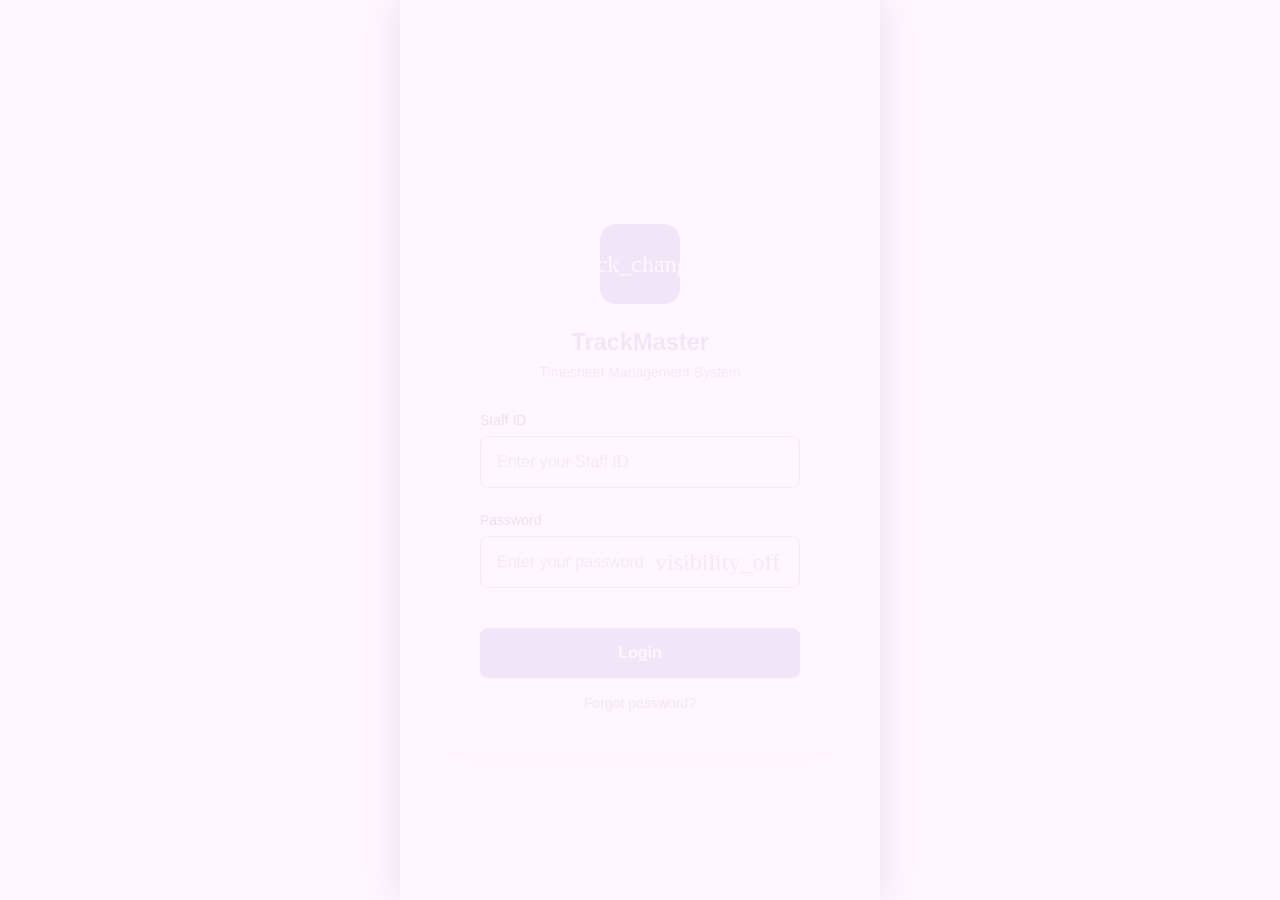
==== commit a98cace5: "Update index.html" ====
--- a/index.html
+++ b/index.html
@@ -809,7 +809,7 @@
     function loadReports() {
       return `
         <div class="report-types">
-          <div class="report-type-card ${appState.reportType === 'weekly' ? 'selected' : ''}" onclick="selectReportType('weekly')">
+          <div class="report-type-card selected" onclick="selectReportType('weekly', this)">
             <div class="report-icon">
               <i class="fas fa-calendar-week"></i>
             </div>
@@ -817,7 +817,7 @@
             <div class="report-desc">Last 7 days summary</div>
           </div>
           
-          <div class="report-type-card ${appState.reportType === 'monthly' ? 'selected' : ''}" onclick="selectReportType('monthly')">
+          <div class="report-type-card" onclick="selectReportType('monthly', this)">
             <div class="report-icon">
               <i class="fas fa-calendar-alt"></i>
             </div>
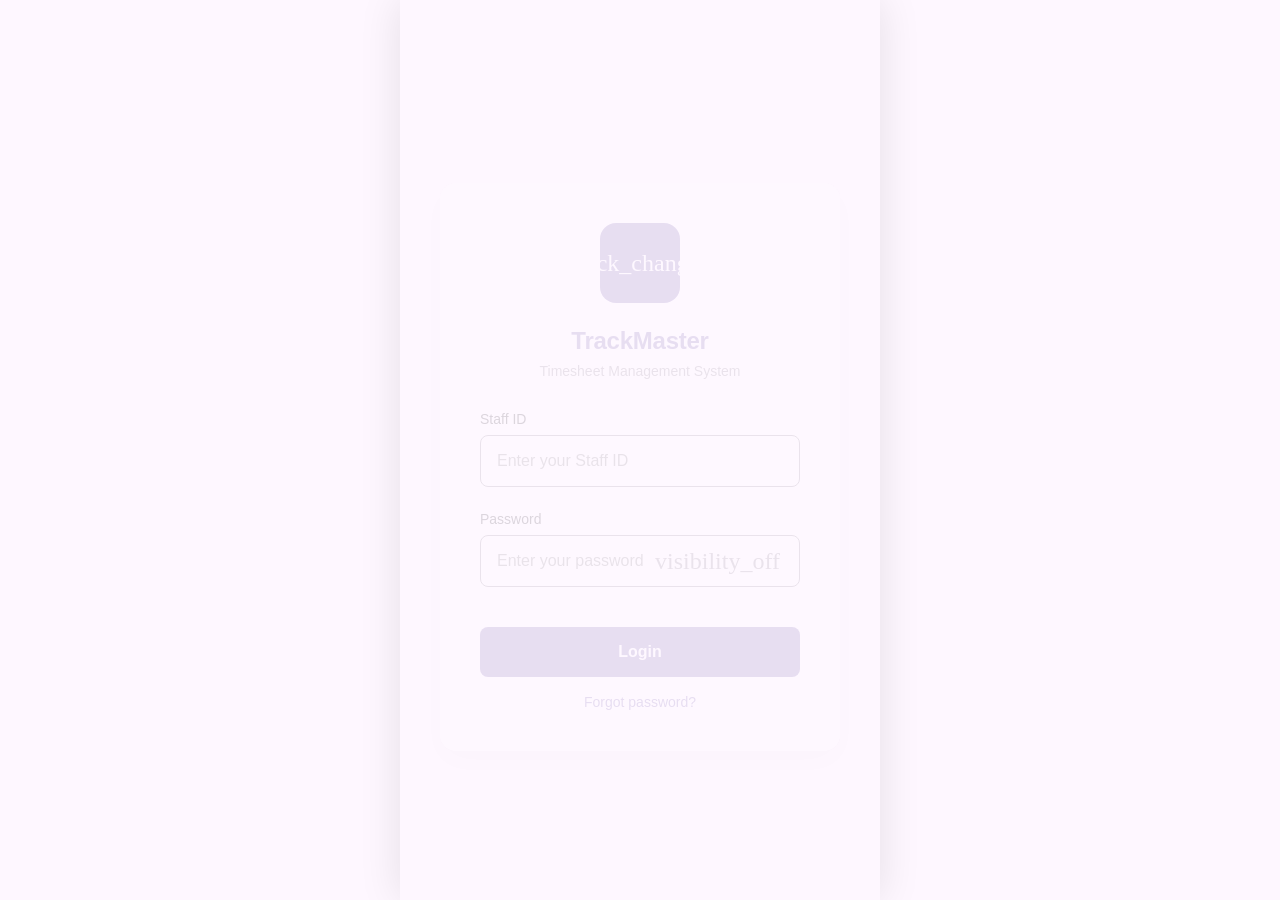
==== commit b5c9f83a: "Update index.html" ====
--- a/index.html
+++ b/index.html
@@ -69,9 +69,10 @@
     }
     
     .report-type-card {
-      background: var(--surface-container);
-      border-radius: var(--radius-md);
+      background: var(--white);
+      border-radius: var(--radius);
       padding: 20px;
+      box-shadow: var(--shadow);
       text-align: center;
       cursor: pointer;
       transition: all 0.2s;
@@ -805,112 +806,119 @@
       }
     }
     
-    // Load Reports
-    function loadReports() {
-      return `
-        <div class="report-types">
-          <div class="report-type-card selected" onclick="selectReportType('weekly', this)">
-            <div class="report-icon">
-              <i class="fas fa-calendar-week"></i>
-            </div>
-            <div class="report-title">Weekly Timesheet</div>
-            <div class="report-desc">Last 7 days summary</div>
-          </div>
-          
-          <div class="report-type-card" onclick="selectReportType('monthly', this)">
-            <div class="report-icon">
-              <i class="fas fa-calendar-alt"></i>
-            </div>
-            <div class="report-title">Monthly Report</div>
-            <div class="report-desc">Complete month summary</div>
-          </div>
-        </div>
-        
-        <div class="card">
-          <div class="card-header">
-            <h3 class="card-title">
-              <span class="material-icons-round">settings</span>
-              Report Configuration
-            </h3>
-          </div>
-          
-          <div class="form-group">
-            <label class="form-label required">Date Range</label>
-            <div class="date-range">
-              <div>
-                <label style="font-size: 12px; color: var(--outline);">Start Date</label>
-                <input type="date" class="form-input" id="startDate" required>
-              </div>
-              <div>
-                <label style="font-size: 12px; color: var(--outline);">End Date</label>
-                <input type="date" class="form-input" id="endDate" required>
-              </div>
-            </div>
-          </div>
-          
-          <div class="form-group">
-            <label class="form-label required">Format</label>
-            <div class="format-options">
-              <div class="format-option ${appState.format === 'pdf' ? 'selected' : ''}" onclick="selectFormat('pdf')">
-                <div class="format-icon">
-                  <i class="fas fa-file-pdf"></i>
-                </div>
-                <div class="format-name">PDF</div>
-              </div>
-              
-              <div class="format-option ${appState.format === 'excel' ? 'selected' : ''}" onclick="selectFormat('excel')">
-                <div class="format-icon">
-                  <i class="fas fa-file-excel"></i>
-                </div>
-                <div class="format-name">Excel</div>
-              </div>
-              
-              <div class="format-option ${appState.format === 'csv' ? 'selected' : ''}" onclick="selectFormat('csv')">
-                <div class="format-icon">
-                  <i class="fas fa-file-csv"></i>
-                </div>
-                <div class="format-name">CSV</div>
-              </div>
-            </div>
-          </div>
-          
-          <div style="display: flex; gap: var(--spacing-md); margin-top: var(--spacing-lg);">
-            <button class="btn btn-secondary btn-full" onclick="previewReport()">
-              <span class="material-icons-round">visibility</span>
-              Preview
-            </button>
-            <button class="btn btn-primary btn-full" onclick="generateReport()">
-              <span class="material-icons-round">download</span>
-              Download
-            </button>
-          </div>
-        </div>
-        
-        <div class="report-preview" id="reportPreview" style="display: none;">
-          <div class="preview-header">
-            <h3>Report Preview</h3>
-            <button class="action-btn" onclick="closePreview()">
-              <i class="fas fa-times"></i>
-            </button>
-          </div>
-          <div class="preview-content" id="previewContent"></div>
-        </div>
-        
-        <div class="recent-reports">
-          <div class="card-header">
-            <h3 class="card-title">
-              <span class="material-icons-round">history</span>
-              Recent Reports
-            </h3>
-          </div>
-          
-          <div class="reports-list" id="recentReportsList">
-            ${renderRecentReports()}
-          </div>
-        </div>
-      `;
-    }
-    
+// Load Reports - Updated to match image design
+function loadReports() {
+  return `
+    <!-- Report Types - Updated to match image -->
+    <div class="report-types">
+      <div class="report-type-card ${appState.reportType === 'weekly' ? 'selected' : ''}" onclick="selectReportType('weekly')">
+        <div class="report-icon">
+          <span class="material-icons-round">calendar_month</span>
+        </div>
+        <div class="report-text">
+          <div class="report-title">Weekly Timesheet</div>
+          <div class="report-desc">Last 7 days summary</div>
+        </div>
+      </div>
+      
+      <div class="report-type-card ${appState.reportType === 'monthly' ? 'selected' : ''}" onclick="selectReportType('monthly')">
+        <div class="report-icon">
+          <span class="material-icons-round">calendar_today</span>
+        </div>
+        <div class="report-text">
+          <div class="report-title">Monthly Report</div>
+          <div class="report-desc">Complete month summary</div>
+        </div>
+      </div>
+    </div>
+    
+    <!-- Report Form -->
+    <div class="card">
+      <div class="card-header">
+        <h3 class="card-title">
+          <span class="material-icons-round">settings</span>
+          Report Configuration
+        </h3>
+      </div>
+      
+      <div class="form-group">
+        <label class="form-label required">Date Range</label>
+        <div class="date-range">
+          <div>
+            <label style="font-size: 12px; color: var(--outline);">Start Date</label>
+            <input type="date" class="form-input" id="startDate" required>
+          </div>
+          <div>
+            <label style="font-size: 12px; color: var(--outline);">End Date</label>
+            <input type="date" class="form-input" id="endDate" required>
+          </div>
+        </div>
+      </div>
+      
+      <div class="form-group">
+        <label class="form-label required">Format</label>
+        <div class="format-options">
+          <div class="format-option ${appState.format === 'pdf' ? 'selected' : ''}" onclick="selectFormat('pdf')">
+            <div class="format-icon">
+              <i class="fas fa-file-pdf"></i>
+            </div>
+            <div class="format-name">PDF</div>
+          </div>
+          
+          <div class="format-option ${appState.format === 'excel' ? 'selected' : ''}" onclick="selectFormat('excel')">
+            <div class="format-icon">
+              <i class="fas fa-file-excel"></i>
+            </div>
+            <div class="format-name">Excel</div>
+          </div>
+          
+          <div class="format-option ${appState.format === 'csv' ? 'selected' : ''}" onclick="selectFormat('csv')">
+            <div class="format-icon">
+              <i class="fas fa-file-csv"></i>
+            </div>
+            <div class="format-name">CSV</div>
+          </div>
+        </div>
+      </div>
+      
+      <div style="display: flex; gap: var(--spacing-md); margin-top: var(--spacing-lg);">
+        <button class="btn btn-secondary btn-full" onclick="previewReport()">
+          <span class="material-icons-round">visibility</span>
+          Preview
+        </button>
+        <button class="btn btn-primary btn-full" onclick="generateReport()">
+          <span class="material-icons-round">download</span>
+          Download
+        </button>
+      </div>
+    </div>
+    
+    <!-- Report Preview -->
+    <div class="report-preview" id="reportPreview" style="display: none;">
+      <div class="preview-header">
+        <h3>Report Preview</h3>
+        <button class="action-btn" onclick="closePreview()">
+          <i class="fas fa-times"></i>
+        </button>
+      </div>
+      <div class="preview-content" id="previewContent"></div>
+    </div>
+    
+    <!-- Recent Reports -->
+    <div class="recent-reports">
+      <div class="card-header">
+        <h3 class="card-title">
+          <span class="material-icons-round">history</span>
+          Recent Reports
+        </h3>
+      </div>
+      
+      <div class="reports-list" id="recentReportsList">
+        ${renderRecentReports()}
+      </div>
+    </div>
+  `;
+}    
     // Load More
     function loadMore() {
       return `
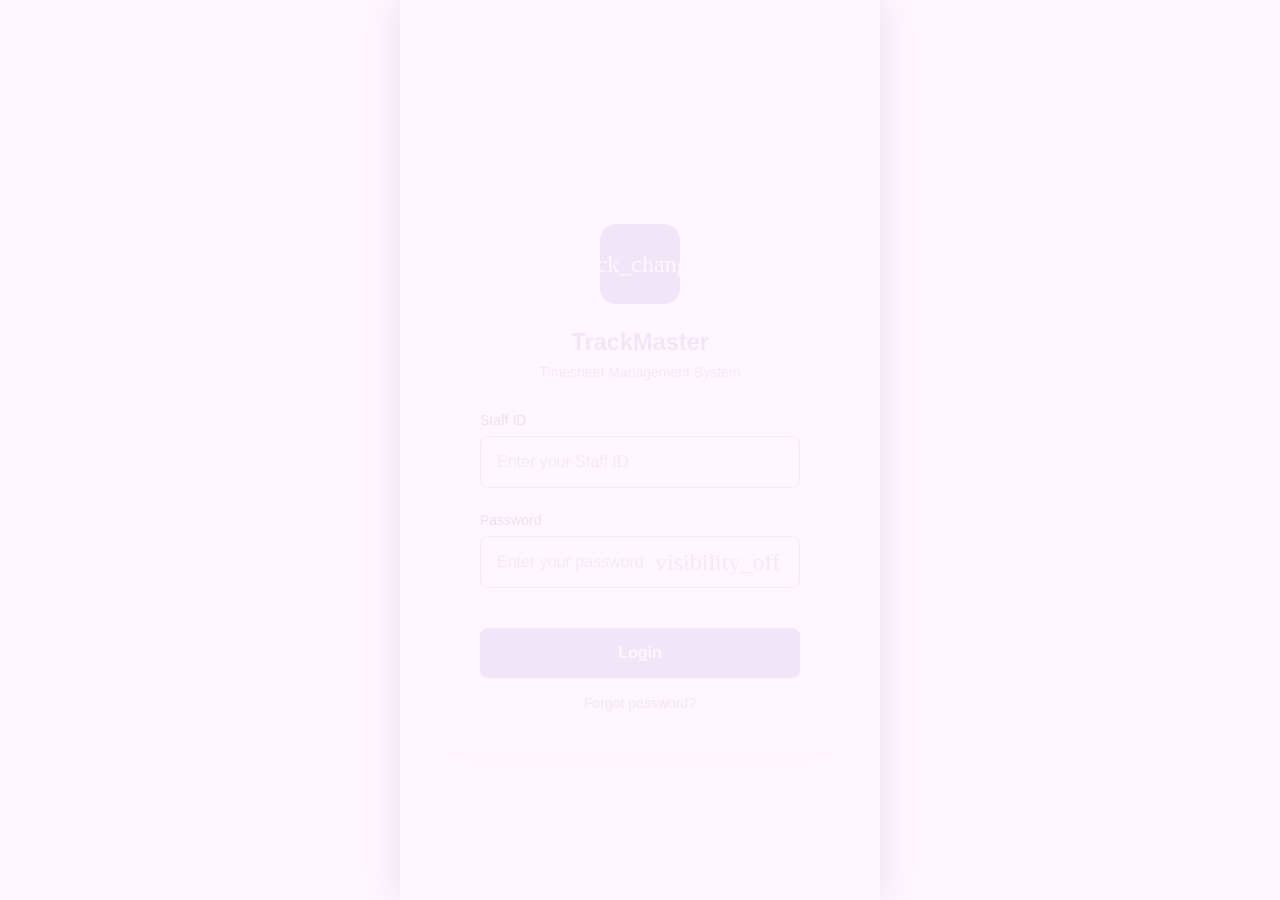
==== commit a1243c6b: "Update index.html" ====
--- a/index.html
+++ b/index.html
@@ -13,11 +13,15 @@
   <link rel="icon" type="image/png" sizes="192x192" href="https://www.gstatic.com/images/branding/product/1x/drive_2020q4_192dp.png">
   <link rel="apple-touch-icon" href="https://www.gstatic.com/images/branding/product/1x/drive_2020q4_192dp.png">
   
-  <!-- Preconnect for faster loading -->
+  <!-- Resource hints for faster loading -->
   <link rel="preconnect" href="https://fonts.googleapis.com">
   <link rel="preconnect" href="https://fonts.gstatic.com" crossorigin>
   <link rel="preconnect" href="https://script.google.com">
   <link rel="dns-prefetch" href="https://script.google.com">
+  
+  <!-- Preload critical resources -->
+  <link rel="preload" href="style.css" as="style">
+  <link rel="preload" href="api.js" as="script">
   
   <link href="https://fonts.googleapis.com/css2?family=Inter:wght@300;400;500;600;700&display=swap" rel="stylesheet">
   <link href="https://fonts.googleapis.com/icon?family=Material+Icons+Round" rel="stylesheet">
@@ -25,57 +29,176 @@
   <link rel="stylesheet" href="style.css">
   
   <style>
-    /* Additional styles */
-    .filter-bar {
+    /* Critical CSS for above-the-fold content */
+    :root {
+      --primary: #6750A4;
+      --primary-light: #EADDFF;
+      --on-primary: #FFFFFF;
+      --surface: #FEF7FF;
+      --surface-container: #F3EDF7;
+      --on-surface: #1D1B20;
+      --outline: #79747E;
+      --error: #B3261E;
+      --success: #0D904F;
+      --warning: #FFC107;
+      --shadow: 0 2px 8px rgba(0,0,0,0.1);
+      --radius-sm: 8px;
+      --radius-md: 12px;
+      --radius-lg: 16px;
+      --radius-full: 999px;
+      --spacing-xs: 4px;
+      --spacing-sm: 8px;
+      --spacing-md: 12px;
+      --spacing-lg: 16px;
+      --spacing-xl: 24px;
+      --header-height: 64px;
+      --safe-top: env(safe-area-inset-top, 0);
+      --safe-bottom: env(safe-area-inset-bottom, 0);
+    }
+    
+    * { margin: 0; padding: 0; box-sizing: border-box; }
+    
+    body {
+      font-family: 'Inter', -apple-system, sans-serif;
+      background: var(--surface);
+      color: var(--on-surface);
+      height: 100vh;
+      overflow: hidden;
+    }
+    
+    #app { width: 100%; height: 100%; }
+    
+    .app-shell { height: 100%; display: flex; flex-direction: column; }
+    
+    .app-bar {
+      background: var(--primary);
+      color: var(--on-primary);
+      padding: var(--spacing-md) var(--spacing-lg);
+      padding-top: calc(var(--spacing-md) + var(--safe-top));
       display: flex;
-      gap: 10px;
-      margin-bottom: 20px;
-      overflow-x: auto;
-      padding: 5px 0;
-    }
-    
-    .filter-chip {
-      padding: 8px 16px;
-      border-radius: 20px;
-      background: var(--surface-container);
-      border: none;
+      justify-content: space-between;
+      align-items: center;
+      z-index: 1000;
+    }
+    
+    .app-title { font-size: 20px; font-weight: 600; }
+    
+    .main-content { flex: 1; overflow: hidden; position: relative; }
+    
+    .page-container {
+      height: 100%;
+      overflow-y: auto;
+      padding: var(--spacing-lg);
+      padding-bottom: calc(80px + var(--safe-bottom));
+    }
+    
+    .bottom-nav {
+      background: rgba(255,255,255,0.95);
+      backdrop-filter: blur(20px);
+      border-top: 1px solid rgba(0,0,0,0.1);
+      display: flex;
+      justify-content: space-around;
+      padding: var(--spacing-sm) var(--spacing-xs);
+      padding-bottom: calc(var(--spacing-sm) + var(--safe-bottom));
+      position: fixed;
+      bottom: 0;
+      left: 0;
+      right: 0;
+      z-index: 1000;
+    }
+    
+    .nav-item {
+      display: flex;
+      flex-direction: column;
+      align-items: center;
+      gap: var(--spacing-xs);
+      color: var(--outline);
+      text-decoration: none;
+      padding: var(--spacing-sm);
+      border-radius: var(--radius-lg);
+      flex: 1;
+      max-width: 80px;
       cursor: pointer;
-      white-space: nowrap;
-      font-size: 14px;
-    }
-    
-    .filter-chip.active {
+    }
+    
+    .nav-item.active {
+      color: var(--primary);
+      background: var(--primary-light);
+    }
+    
+    .fab {
+      position: fixed;
+      bottom: calc(80px + var(--safe-bottom));
+      right: var(--spacing-lg);
+      width: 56px;
+      height: 56px;
+      border-radius: var(--radius-xl);
       background: var(--primary);
       color: white;
-    }
-    
-    .badge {
-      background: var(--primary-light);
-      color: var(--primary);
-      padding: 4px 8px;
-      border-radius: 12px;
-      font-size: 12px;
-    }
-    
-    .activity-item.pending {
-      border-left-color: var(--warning);
-    }
-    
-    .report-types {
+      border: none;
+      box-shadow: 0 4px 12px rgba(103,80,164,0.3);
+      display: flex;
+      align-items: center;
+      justify-content: center;
+      cursor: pointer;
+      z-index: 999;
+    }
+    
+    .card {
+      background: white;
+      border-radius: var(--radius-md);
+      padding: var(--spacing-lg);
+      margin-bottom: var(--spacing-lg);
+      box-shadow: var(--shadow);
+    }
+    
+    .stats-grid {
       display: grid;
       grid-template-columns: repeat(2, 1fr);
+      gap: var(--spacing-md);
+    }
+    
+    .stat-card {
+      background: var(--surface-container);
+      border-radius: var(--radius-sm);
+      padding: var(--spacing-lg);
+      text-align: center;
+    }
+    
+    .stat-value {
+      font-size: 24px;
+      font-weight: 700;
+      color: var(--primary);
+    }
+    
+    .skeleton {
+      background: linear-gradient(90deg, #f0f0f0 25%, #e0e0e0 50%, #f0f0f0 75%);
+      background-size: 200% 100%;
+      animation: loading 1.5s infinite;
+      border-radius: var(--radius-sm);
+    }
+    
+    @keyframes loading {
+      0% { background-position: 200% 0; }
+      100% { background-position: -200% 0; }
+    }
+    
+    /* Report Types */
+    .report-types {
+      display: flex;
+      flex-direction: column;
       gap: 12px;
       margin-bottom: 24px;
     }
     
     .report-type-card {
-      background: var(--white);
-      border-radius: var(--radius);
+      background: var(--surface-container);
+      border-radius: 16px;
       padding: 20px;
-      box-shadow: var(--shadow);
-      text-align: center;
+      display: flex;
+      align-items: center;
+      gap: 16px;
       cursor: pointer;
-      transition: all 0.2s;
       border: 2px solid transparent;
     }
     
@@ -88,18 +211,27 @@
       width: 48px;
       height: 48px;
       border-radius: 12px;
-      background: var(--primary-light);
+      background: white;
       color: var(--primary);
       display: flex;
       align-items: center;
       justify-content: center;
-      margin: 0 auto 12px;
-      font-size: 20px;
+      font-size: 24px;
     }
     
     .report-type-card.selected .report-icon {
       background: var(--primary);
       color: white;
+    }
+    
+    .report-title {
+      font-size: 16px;
+      font-weight: 600;
+    }
+    
+    .report-desc {
+      font-size: 13px;
+      color: var(--outline);
     }
     
     .date-range {
@@ -111,7 +243,6 @@
     .format-options {
       display: flex;
       gap: 12px;
-      margin-top: 8px;
     }
     
     .format-option {
@@ -121,7 +252,6 @@
       border-radius: 8px;
       text-align: center;
       cursor: pointer;
-      transition: all 0.2s;
     }
     
     .format-option.selected {
@@ -129,187 +259,30 @@
       background: var(--primary-light);
     }
     
-    .format-icon {
-      font-size: 24px;
-      margin-bottom: 8px;
-      color: var(--outline);
-    }
-    
-    .format-option.selected .format-icon {
-      color: var(--primary);
-    }
-    
-    .report-preview {
-      background: var(--surface-container);
-      border-radius: var(--radius-md);
-      padding: 20px;
-      margin-bottom: 24px;
-    }
-    
-    .preview-header {
-      display: flex;
-      justify-content: space-between;
-      align-items: center;
-      margin-bottom: 16px;
-    }
-    
-    .preview-content {
-      max-height: 300px;
-      overflow-y: auto;
-      border: 1px solid var(--outline);
-      border-radius: 8px;
-      padding: 12px;
-      background: var(--surface);
-    }
-    
-    .preview-table {
-      width: 100%;
-      border-collapse: collapse;
-      font-size: 12px;
-    }
-    
-    .preview-table th {
-      background: var(--primary-light);
-      color: var(--primary);
-      padding: 8px;
-      text-align: left;
-      border-bottom: 2px solid var(--primary);
-    }
-    
-    .preview-table td {
-      padding: 8px;
-      border-bottom: 1px solid var(--outline);
-    }
-    
-    .recent-reports {
-      background: var(--surface-container);
-      border-radius: var(--radius-md);
-      padding: 20px;
-      margin-top: 24px;
-    }
-    
-    .reports-list {
+    .toast-container {
+      position: fixed;
+      bottom: calc(80px + var(--safe-bottom) + var(--spacing-lg));
+      left: 0;
+      right: 0;
+      z-index: 2000;
       display: flex;
       flex-direction: column;
-      gap: 12px;
-      margin-top: 16px;
-    }
-    
-    .report-item {
-      display: flex;
       align-items: center;
-      gap: 12px;
-      padding: 12px;
-      background: var(--surface);
-      border-radius: 8px;
-      cursor: pointer;
-    }
-    
-    .report-item-icon {
-      width: 40px;
-      height: 40px;
-      border-radius: 8px;
-      background: var(--primary-light);
-      color: var(--primary);
-      display: flex;
-      align-items: center;
-      justify-content: center;
-    }
-    
-    .report-item-info {
-      flex: 1;
-    }
-    
-    .report-item-name {
-      font-weight: 600;
+      pointer-events: none;
+    }
+    
+    .toast {
+      background: var(--on-surface);
+      color: white;
+      padding: 12px 24px;
+      border-radius: var(--radius-full);
       font-size: 14px;
-      margin-bottom: 2px;
-    }
-    
-    .report-item-details {
-      display: flex;
-      gap: 12px;
-      font-size: 12px;
-      color: var(--outline);
-    }
-    
-    .action-btn {
-      width: 32px;
-      height: 32px;
-      border-radius: 50%;
-      background: var(--surface);
-      border: none;
-      color: var(--outline);
-      cursor: pointer;
-    }
-    
-    .more-menu {
-      display: flex;
-      flex-direction: column;
-      gap: var(--spacing-sm);
-    }
-    
-    .more-item {
-      display: flex;
-      align-items: center;
-      gap: var(--spacing-lg);
-      padding: var(--spacing-lg);
-      background: var(--surface-container);
-      border-radius: var(--radius-md);
-      cursor: pointer;
-    }
-    
-    .more-icon {
-      width: 40px;
-      height: 40px;
-      border-radius: var(--radius-full);
-      background: var(--primary-light);
-      color: var(--primary);
-      display: flex;
-      align-items: center;
-      justify-content: center;
-    }
-    
-    .more-content {
-      flex: 1;
-    }
-    
-    .more-title {
-      font-weight: 600;
-      margin-bottom: 4px;
-    }
-    
-    .more-subtitle {
-      font-size: 12px;
-      color: var(--outline);
-    }
-    
-    .info-grid {
-      display: flex;
-      flex-direction: column;
-      gap: var(--spacing-sm);
-    }
-    
-    .info-row {
-      display: flex;
-      justify-content: space-between;
-      padding: var(--spacing-sm) 0;
-      border-bottom: 1px solid var(--outline);
-    }
-    
-    .error-container {
-      text-align: center;
-      padding: 40px 20px;
-    }
-    
-    .error-icon {
-      font-size: 48px;
-      color: var(--error);
-      margin-bottom: 16px;
-    }
-    
-    .retry-button {
-      margin-top: 20px;
+      animation: slideUp 0.3s ease;
+    }
+    
+    @keyframes slideUp {
+      from { transform: translateY(100%); opacity: 0; }
+      to { transform: translateY(0); opacity: 1; }
     }
   </style>
 </head>
@@ -354,23 +327,23 @@
       
       <!-- Bottom Navigation -->
       <div class="bottom-nav">
-        <a href="#" class="nav-item" onclick="navigateTo('home'); return false;">
+        <a href="#" class="nav-item" onclick="handleNavClick('home'); return false;">
           <span class="material-icons-round nav-icon">home</span>
           <span class="nav-label">Home</span>
         </a>
-        <a href="#" class="nav-item" onclick="navigateTo('myactivity'); return false;">
+        <a href="#" class="nav-item" onclick="handleNavClick('myactivity'); return false;">
           <span class="material-icons-round nav-icon">list_alt</span>
           <span class="nav-label">Activity</span>
         </a>
-        <a href="#" class="nav-item" onclick="navigateTo('myteam'); return false;">
+        <a href="#" class="nav-item" onclick="handleNavClick('myteam'); return false;">
           <span class="material-icons-round nav-icon">groups</span>
           <span class="nav-label">Team</span>
         </a>
-        <a href="#" class="nav-item" onclick="navigateTo('reports'); return false;">
+        <a href="#" class="nav-item" onclick="handleNavClick('reports'); return false;">
           <span class="material-icons-round nav-icon">download</span>
           <span class="nav-label">Reports</span>
         </a>
-        <a href="#" class="nav-item" onclick="navigateTo('more'); return false;">
+        <a href="#" class="nav-item" onclick="handleNavClick('more'); return false;">
           <span class="material-icons-round nav-icon">more_horiz</span>
           <span class="nav-label">More</span>
         </a>
@@ -406,7 +379,7 @@
   
   <script src="api.js"></script>
   <script>
-    // App State
+    // ==================== OPTIMIZED APP STATE ====================
     const appState = {
       currentUser: null,
       isOnline: navigator.onLine,
@@ -419,85 +392,154 @@
       previewData: null
     };
     
-    // Page Cache
-    const pageCache = new Map();
-    
-    // Check authentication
-    function checkAuth() {
-      const savedUser = localStorage.getItem('trackmaster_user');
-      const sessionUser = sessionStorage.getItem('trackmaster_session');
-      
-      if (savedUser) {
-        try {
-          const userData = JSON.parse(savedUser);
-          if (Date.now() < (userData.expiry || 0)) {
-            appState.currentUser = userData;
-            return true;
-          }
-        } catch (e) {}
-      } else if (sessionUser) {
-        try {
-          appState.currentUser = JSON.parse(sessionUser);
-          return true;
-        } catch (e) {}
-      }
-      
-      window.location.href = 'login.html';
-      return false;
-    }
-    
-    // Initialize App
-    async function initApp() {
-      if (!checkAuth()) return;
-      
-      setupEventListeners();
-      registerServiceWorker();
-      
-      const hash = window.location.hash.substring(1);
-      const initialPage = hash || 'home';
-      
-      updateActiveNav(initialPage);
-      await navigateTo(initialPage, false);
-      
-      setTimeout(checkInstallPrompt, 3000);
-    }
-    
-    // Register Service Worker
-    function registerServiceWorker() {
-      if ('serviceWorker' in navigator) {
-        navigator.serviceWorker.register('sw.js').catch(err => {
-          console.log('ServiceWorker registration failed:', err);
+    // ==================== ENHANCED CACHE SYSTEM ====================
+    const pageCache = {
+      data: new Map(),
+      maxAge: 5 * 60 * 1000, // 5 minutes
+      
+      get(key) {
+        const item = this.data.get(key);
+        if (item && (Date.now() - item.timestamp) < this.maxAge) {
+          return item.value;
+        }
+        this.data.delete(key);
+        return null;
+      },
+      
+      set(key, value) {
+        this.data.set(key, {
+          value,
+          timestamp: Date.now()
         });
-      }
-    }
-    
-    // Setup event listeners
-    function setupEventListeners() {
-      window.addEventListener('online', () => {
-        appState.isOnline = true;
-        document.getElementById('offlineIndicator').style.display = 'none';
-        showToast('You are back online!', 'success');
-        syncOfflineActivities();
-      });
-      
-      window.addEventListener('offline', () => {
-        appState.isOnline = false;
-        document.getElementById('offlineIndicator').style.display = 'flex';
-        showToast('You are offline', 'warning');
-      });
-      
-      window.addEventListener('popstate', (e) => {
-        const page = e.state?.page || 'home';
-        navigateTo(page, false);
-      });
-      
-      window.addEventListener('beforeinstallprompt', (e) => {
-        e.preventDefault();
-        appState.deferredPrompt = e;
-      });
-    }
-    
-    // Update active navigation
+      },
+      
+      clear() {
+        this.data.clear();
+      }
+    };
+    
+    // ==================== PRELOADING SYSTEM ====================
+    const preloadQueue = ['myactivity', 'myteam', 'reports', 'more'];
+    let preloadIndex = 0;
+    
+    function preloadNextPages() {
+      if (preloadIndex < preloadQueue.length) {
+        const nextPage = preloadQueue[preloadIndex];
+        if (nextPage !== appState.currentPage) {
+          setTimeout(() => {
+            loadPageContent(nextPage, true).then(html => {
+              if (html) pageCache.set(nextPage, html);
+            }).catch(() => {});
+          }, 1000);
+        }
+        preloadIndex++;
+      }
+    }
+    
+    // ==================== SKELETON LOADERS ====================
+    function getOptimizedSkeleton(page) {
+      const skeletons = {
+        home: `
+          <div class="card"><div class="skeleton" style="height: 24px; width: 60%;"></div></div>
+          <div class="stats-grid">
+            ${Array(4).fill().map(() => `
+              <div class="stat-card"><div class="skeleton" style="height: 40px;"></div></div>
+            `).join('')}
+          </div>
+        `,
+        myactivity: `
+          <div class="filter-bar" style="display: flex; gap: 10px; margin-bottom: 20px;">
+            ${Array(3).fill().map(() => `<div class="skeleton" style="width: 80px; height: 36px; border-radius: 20px;"></div>`).join('')}
+          </div>
+          ${Array(2).fill().map(() => `
+            <div class="card">
+              <div class="skeleton" style="height: 24px; width: 40%;"></div>
+              ${Array(3).fill().map(() => `
+                <div class="skeleton" style="height: 80px; margin: 12px 0;"></div>
+              `).join('')}
+            </div>
+          `).join('')}
+        `,
+        myteam: `
+          <div class="card">
+            <div class="skeleton" style="height: 24px; width: 40%;"></div>
+            ${Array(4).fill().map(() => `
+              <div class="skeleton" style="height: 120px; margin: 12px 0;"></div>
+            `).join('')}
+          </div>
+        `,
+        reports: `
+          ${Array(2).fill().map(() => `
+            <div class="skeleton" style="height: 80px; margin-bottom: 12px; border-radius: 16px;"></div>
+          `).join('')}
+          <div class="card">
+            <div class="skeleton" style="height: 200px;"></div>
+          </div>
+        `,
+        more: `
+          <div class="card">
+            <div style="display: flex; gap: 16px;">
+              <div class="skeleton" style="width: 64px; height: 64px; border-radius: 50%;"></div>
+              <div style="flex:1"><div class="skeleton" style="height: 60px;"></div></div>
+            </div>
+          </div>
+          ${Array(4).fill().map(() => `<div class="skeleton" style="height: 70px; margin-bottom: 8px;"></div>`).join('')}
+        `
+      };
+      return skeletons[page] || '<div class="card"><div class="skeleton" style="height: 200px;"></div></div>';
+    }
+    
+    // ==================== NAVIGATION ====================
+    let navigationTimeout;
+    function handleNavClick(page) {
+      if (navigationTimeout) clearTimeout(navigationTimeout);
+      navigationTimeout = setTimeout(() => {
+        navigateTo(page);
+      }, 50); // Debounce rapid clicks
+    }
+    
+    async function navigateTo(page, addToHistory = true) {
+      event?.preventDefault();
+      
+      appState.currentPage = page;
+      updateActiveNav(page);
+      
+      if (addToHistory) {
+        history.pushState({ page }, '', '#' + page);
+      }
+      
+      const container = document.getElementById('currentPage');
+      
+      // Check cache first - show instantly
+      const cached = pageCache.get(page);
+      if (cached) {
+        container.innerHTML = cached;
+        
+        // Refresh in background
+        setTimeout(() => {
+          loadPageContent(page, true).then(html => {
+            if (html) {
+              pageCache.set(page, html);
+              if (appState.currentPage === page) {
+                container.innerHTML = html;
+              }
+            }
+          });
+        }, 500);
+        
+        return;
+      }
+      
+      // Show skeleton immediately
+      container.innerHTML = getOptimizedSkeleton(page);
+      
+      // Load fresh content
+      await loadPageContent(page);
+      
+      // Start preloading next pages
+      preloadNextPages();
+    }
+    
     function updateActiveNav(page) {
       const navMap = { home: 0, myactivity: 1, myteam: 2, reports: 3, more: 4 };
       document.querySelectorAll('.nav-item').forEach((item, index) => {
@@ -509,32 +551,11 @@
       });
     }
     
-    // Navigation
-    async function navigateTo(page, addToHistory = true) {
-      event?.preventDefault();
-      
-      appState.currentPage = page;
-      updateActiveNav(page);
-      
-      if (addToHistory) {
-        history.pushState({ page }, '', '#' + page);
-      }
-      
-      const container = document.getElementById('currentPage');
-      
-      // Show loading
-      container.innerHTML = `
-        <div class="card">
-          <div class="loading">Loading...</div>
-        </div>
-      `;
-      
-      await loadPageContent(page);
-    }
-    
-    // Load page content
-    async function loadPageContent(page) {
-      const container = document.getElementById('currentPage');
+    // ==================== PAGE LOADER ====================
+    async function loadPageContent(page, isBackground = false) {
+      if (!isBackground) {
+        document.getElementById('loading').style.display = 'flex';
+      }
       
       try {
         let html = '';
@@ -558,36 +579,47 @@
         }
         
         pageCache.set(page, html);
-        container.innerHTML = html;
-        
-        // Initialize page-specific functions
-        if (page === 'reports') initReportsPage();
+        
+        if (!isBackground) {
+          document.getElementById('currentPage').innerHTML = html;
+          if (page === 'reports') initReportsPage();
+        }
+        
+        return html;
         
       } catch (error) {
         console.error('Error loading page:', error);
-        container.innerHTML = `
-          <div class="card error-container">
-            <span class="material-icons-round error-icon">error</span>
-            <h3>Failed to Load</h3>
-            <p style="color: var(--outline); margin: 16px 0;">${error.message || 'Unknown error'}</p>
-            <button class="btn btn-primary retry-button" onclick="navigateTo('${page}')">
-              Retry
-            </button>
-          </div>
-        `;
-      }
-    }
-    
-    // Load Dashboard
+        if (!isBackground) {
+          document.getElementById('currentPage').innerHTML = `
+            <div class="card" style="text-align: center; padding: 40px;">
+              <span class="material-icons-round" style="font-size: 48px; color: var(--error);">error</span>
+              <h3>Failed to Load</h3>
+              <p style="color: var(--outline); margin: 16px 0;">${error.message}</p>
+              <button class="btn btn-primary" onclick="navigateTo('${page}')">Retry</button>
+            </div>
+          `;
+        }
+        return null;
+      } finally {
+        if (!isBackground) {
+          document.getElementById('loading').style.display = 'none';
+        }
+      }
+    }
+    
+    // ==================== DASHBOARD ====================
     async function loadDashboard() {
       if (!appState.currentUser) return '<div class="card">Please login</div>';
       
       try {
-        const result = await API.getDashboardStats(appState.currentUser.staffId);
-        
-        if (result.success) {
-          const stats = result.stats || {};
-          return `
+        // Load stats first
+        const statsResult = await API.getDashboardStats(appState.currentUser.staffId);
+        
+        let html = '';
+        
+        if (statsResult.success) {
+          const stats = statsResult.stats || {};
+          html = `
             <div class="card">
               <div class="card-header">
                 <h3 class="card-title">
@@ -616,23 +648,54 @@
             </div>
           `;
         }
-        return '<div class="card">No data available</div>';
+        
+        // Load activities in background
+        setTimeout(async () => {
+          try {
+            const activitiesResult = await API.getUserActivities(appState.currentUser.staffId, 'all');
+            if (activitiesResult.success && activitiesResult.activities?.length > 0) {
+              const recentHtml = `
+                <div class="card">
+                  <div class="card-header">
+                    <h3 class="card-title">Recent Activities</h3>
+                  </div>
+                  <div class="activity-list">
+                    ${activitiesResult.activities.slice(0, 3).map(a => `
+                      <div class="activity-item" onclick="editActivity('${a.rowId}')">
+                        <div class="activity-header">
+                          <span class="activity-date">${a.date || ''}</span>
+                        </div>
+                        <div class="activity-description">${escapeHtml(a.description || '')}</div>
+                      </div>
+                    `).join('')}
+                  </div>
+                </div>
+              `;
+              
+              const container = document.getElementById('currentPage');
+              if (container && appState.currentPage === 'home') {
+                container.innerHTML = html + recentHtml;
+                pageCache.set('home', container.innerHTML);
+              }
+            }
+          } catch (e) {}
+        }, 500);
+        
+        return html;
+        
       } catch (error) {
-        console.error('Dashboard error:', error);
         return '<div class="card">Error loading dashboard</div>';
       }
     }
     
-    // Load My Activity - FIXED
+    // ==================== MY ACTIVITY ====================
     async function loadMyActivity() {
       if (!appState.currentUser) return '<div class="card">Please login</div>';
       
       try {
-        console.log('Loading activities for:', appState.currentUser.staffId);
         const result = await API.getUserActivities(appState.currentUser.staffId, 'all');
-        console.log('Activities result:', result);
-        
-        if (result.success && result.activities && result.activities.length > 0) {
+        
+        if (result.success && result.activities?.length > 0) {
           // Group by month
           const grouped = {};
           result.activities.forEach(activity => {
@@ -644,7 +707,7 @@
           });
           
           let html = `
-            <div class="filter-bar">
+            <div class="filter-bar" style="display: flex; gap: 10px; margin-bottom: 20px; overflow-x: auto;">
               <button class="filter-chip active" onclick="filterActivities('all')">All</button>
               <button class="filter-chip" onclick="filterActivities('weekly')">This Week</button>
               <button class="filter-chip" onclick="filterActivities('monthly')">This Month</button>
@@ -656,29 +719,19 @@
               <div class="card">
                 <div class="card-header">
                   <h3 class="card-title">${month}</h3>
-                  <span class="badge">${activities.length} activities</span>
+                  <span class="badge" style="background: var(--primary-light); color: var(--primary); padding: 4px 8px; border-radius: 12px;">${activities.length} activities</span>
                 </div>
                 <div class="activity-list">
                   ${activities.map(a => `
-                    <div class="activity-item ${a.status === 'Pending Approval' ? 'pending' : ''}" onclick="editActivity('${a.rowId}')">
-                      <div class="activity-header">
-                        <span class="activity-date">${a.date || 'No date'}</span>
-                        <span class="activity-day" style="color: ${a.status === 'Approved' ? 'var(--success)' : 'var(--warning)'}">
-                          ${a.status || 'Unknown'}
-                        </span>
+                    <div class="activity-item ${a.status === 'Pending Approval' ? 'pending' : ''}" onclick="editActivity('${a.rowId}')" style="cursor: pointer; border-left: 4px solid ${a.status === 'Approved' ? 'var(--success)' : 'var(--warning)'};">
+                      <div class="activity-header" style="display: flex; justify-content: space-between; margin-bottom: 8px;">
+                        <span class="activity-date" style="font-weight: 600;">${a.date || 'No date'}</span>
+                        <span class="activity-day" style="color: ${a.status === 'Approved' ? 'var(--success)' : 'var(--warning)'}">${a.status || 'Unknown'}</span>
                       </div>
-                      <div class="activity-description">${escapeHtml(a.description || 'No description')}</div>
-                      <div class="activity-meta">
-                        ${a.location ? `
-                          <span class="activity-meta-item">
-                            <span class="material-icons-round">location_on</span>
-                            ${a.location}
-                          </span>
-                        ` : ''}
-                        <span class="activity-meta-item">
-                          <span class="material-icons-round">groups</span>
-                          ${a.teamMembers?.length || 1} member(s)
-                        </span>
+                      <div class="activity-description" style="margin-bottom: 8px;">${escapeHtml(a.description || 'No description')}</div>
+                      <div class="activity-meta" style="display: flex; gap: 16px; font-size: 12px; color: var(--outline);">
+                        ${a.location ? `<span><span class="material-icons-round" style="font-size: 14px;">location_on</span> ${a.location}</span>` : ''}
+                        <span><span class="material-icons-round" style="font-size: 14px;">groups</span> ${a.teamMembers?.length || 1} members</span>
                       </div>
                     </div>
                   `).join('')}
@@ -690,43 +743,28 @@
           return html;
         }
         
-        // No activities
         return `
-          <div class="card">
-            <div style="text-align: center; padding: 40px 20px;">
-              <span class="material-icons-round" style="font-size: 48px; color: var(--outline);">assignment</span>
-              <h3>No Activities Found</h3>
-              <p style="color: var(--outline); margin: 20px 0;">Start by adding your first activity</p>
-              <button class="btn btn-primary" onclick="window.location.href='newactivity.html'">
-                <span class="material-icons-round">add</span>
-                Add New Activity
-              </button>
-            </div>
+          <div class="card" style="text-align: center; padding: 40px 20px;">
+            <span class="material-icons-round" style="font-size: 48px; color: var(--outline);">assignment</span>
+            <h3>No Activities Found</h3>
+            <p style="color: var(--outline); margin: 20px 0;">Start by adding your first activity</p>
+            <button class="btn btn-primary" onclick="window.location.href='newactivity.html'">
+              <span class="material-icons-round">add</span> Add New Activity
+            </button>
           </div>
         `;
       } catch (error) {
         console.error('Activity error:', error);
-        return `
-          <div class="card error-container">
-            <span class="material-icons-round error-icon">error</span>
-            <h3>Failed to Load Activities</h3>
-            <p style="color: var(--outline); margin: 16px 0;">${error.message}</p>
-            <button class="btn btn-primary retry-button" onclick="loadPageContent('myactivity')">
-              Retry
-            </button>
-          </div>
-        `;
-      }
-    }
-    
-    // Load My Team - FIXED with all columns
+        return '<div class="card">Error loading activities</div>';
+      }
+    }
+    
+    // ==================== MY TEAM ====================
     async function loadMyTeam() {
       try {
-        console.log('Loading team members...');
         const result = await API.getTeamMembers();
-        console.log('Team result:', result);
-        
-        if (result.success && result.members && result.members.length > 0) {
+        
+        if (result.success && result.members?.length > 0) {
           return `
             <div class="card">
               <div class="card-header">
@@ -735,19 +773,19 @@
                   Team Members (${result.members.length})
                 </h3>
               </div>
-              <div class="team-grid">
+              <div class="team-grid" style="display: grid; gap: 16px;">
                 ${result.members.map(member => `
-                  <div class="team-member">
-                    <div class="member-header">
-                      <div class="member-avatar" style="background: ${getAvatarColor(member.staffId || '')}">
+                  <div class="team-member" style="background: var(--surface-container); border-radius: 12px; padding: 16px;">
+                    <div style="display: flex; align-items: center; gap: 16px; margin-bottom: 12px;">
+                      <div class="member-avatar" style="width: 48px; height: 48px; border-radius: 50%; background: ${getAvatarColor(member.staffId || '')}; color: white; display: flex; align-items: center; justify-content: center; font-weight: 600;">
                         ${getInitials(member.name)}
                       </div>
-                      <div class="member-info">
-                        <h4>${escapeHtml(member.name || 'Unknown')}</h4>
-                        <div class="member-role">${escapeHtml(member.designation || 'Team Member')}</div>
+                      <div>
+                        <h4 style="margin-bottom: 4px;">${escapeHtml(member.name || 'Unknown')}</h4>
+                        <div style="color: var(--outline); font-size: 13px;">${escapeHtml(member.designation || 'Team Member')}</div>
                       </div>
                     </div>
-                    <div style="margin-top: 12px; font-size: 13px;">
+                    <div style="font-size: 13px;">
                       <div style="margin-bottom: 4px;"><strong>ID:</strong> ${escapeHtml(member.staffId || 'N/A')}</div>
                       <div style="margin-bottom: 4px;"><strong>Contact:</strong> ${escapeHtml(member.contactNo || 'N/A')}</div>
                       <div style="margin-bottom: 4px;"><strong>Email:</strong> ${escapeHtml(member.email || 'N/A')}</div>
@@ -760,34 +798,255 @@
           `;
         }
         
+        return '<div class="card">No team members found</div>';
+      } catch (error) {
+        return '<div class="card">Error loading team</div>';
+      }
+    }
+    
+    // ==================== REPORTS ====================
+    function loadReports() {
+      return `
+        <div class="report-types">
+          <div class="report-type-card ${appState.reportType === 'weekly' ? 'selected' : ''}" onclick="selectReportType('weekly')">
+            <div class="report-icon">
+              <span class="material-icons-round">calendar_month</span>
+            </div>
+            <div class="report-text">
+              <div class="report-title">Weekly Timesheet</div>
+              <div class="report-desc">Last 7 days summary</div>
+            </div>
+          </div>
+          
+          <div class="report-type-card ${appState.reportType === 'monthly' ? 'selected' : ''}" onclick="selectReportType('monthly')">
+            <div class="report-icon">
+              <span class="material-icons-round">calendar_today</span>
+            </div>
+            <div class="report-text">
+              <div class="report-title">Monthly Report</div>
+              <div class="report-desc">Complete month summary</div>
+            </div>
+          </div>
+        </div>
+        
+        <div class="card">
+          <div class="card-header">
+            <h3 class="card-title">
+              <span class="material-icons-round">settings</span>
+              Report Configuration
+            </h3>
+          </div>
+          
+          <div class="form-group" style="margin-bottom: 16px;">
+            <label class="form-label required">Date Range</label>
+            <div class="date-range">
+              <div>
+                <label style="font-size: 12px; color: var(--outline);">Start Date</label>
+                <input type="date" class="form-input" id="startDate" style="width: 100%; padding: 10px; border: 1px solid var(--outline); border-radius: 8px;" required>
+              </div>
+              <div>
+                <label style="font-size: 12px; color: var(--outline);">End Date</label>
+                <input type="date" class="form-input" id="endDate" style="width: 100%; padding: 10px; border: 1px solid var(--outline); border-radius: 8px;" required>
+              </div>
+            </div>
+          </div>
+          
+          <div class="form-group" style="margin-bottom: 16px;">
+            <label class="form-label required">Format</label>
+            <div class="format-options">
+              <div class="format-option ${appState.format === 'pdf' ? 'selected' : ''}" onclick="selectFormat('pdf')">
+                <div class="format-icon"><i class="fas fa-file-pdf"></i></div>
+                <div class="format-name">PDF</div>
+              </div>
+              <div class="format-option ${appState.format === 'excel' ? 'selected' : ''}" onclick="selectFormat('excel')">
+                <div class="format-icon"><i class="fas fa-file-excel"></i></div>
+                <div class="format-name">Excel</div>
+              </div>
+              <div class="format-option ${appState.format === 'csv' ? 'selected' : ''}" onclick="selectFormat('csv')">
+                <div class="format-icon"><i class="fas fa-file-csv"></i></div>
+                <div class="format-name">CSV</div>
+              </div>
+            </div>
+          </div>
+          
+          <div style="display: flex; gap: 16px; margin-top: 24px;">
+            <button class="btn btn-secondary" style="flex: 1; padding: 12px;" onclick="previewReport()">
+              <span class="material-icons-round">visibility</span> Preview
+            </button>
+            <button class="btn btn-primary" style="flex: 1; padding: 12px;" onclick="generateReport()">
+              <span class="material-icons-round">download</span> Download
+            </button>
+          </div>
+        </div>
+        
+        <div class="report-preview" id="reportPreview" style="display: none; background: var(--surface-container); border-radius: 12px; padding: 20px; margin-bottom: 24px;">
+          <div class="preview-header" style="display: flex; justify-content: space-between; align-items: center; margin-bottom: 16px;">
+            <h3>Report Preview</h3>
+            <button class="action-btn" onclick="closePreview()" style="width: 32px; height: 32px; border-radius: 50%; border: none; background: var(--surface); cursor: pointer;">
+              <i class="fas fa-times"></i>
+            </button>
+          </div>
+          <div class="preview-content" id="previewContent" style="max-height: 300px; overflow-y: auto; background: var(--surface); padding: 12px; border-radius: 8px;"></div>
+        </div>
+        
+        <div class="recent-reports" style="background: var(--surface-container); border-radius: 12px; padding: 20px;">
+          <div class="card-header" style="display: flex; justify-content: space-between; align-items: center; margin-bottom: 16px;">
+            <h3 class="card-title">
+              <span class="material-icons-round">history</span>
+              Recent Reports
+            </h3>
+          </div>
+          
+          <div class="reports-list" id="recentReportsList" style="display: flex; flex-direction: column; gap: 12px;">
+            ${renderRecentReports()}
+          </div>
+        </div>
+      `;
+    }
+    
+    function renderRecentReports() {
+      if (!appState.recentReports || appState.recentReports.length === 0) {
+        return '<div style="text-align: center; padding: 20px; color: var(--outline);">No recent reports</div>';
+      }
+      
+      return appState.recentReports.slice(0, 5).map((report, index) => {
+        const icon = report.format === 'pdf' ? 'file-pdf' : 
+                    report.format === 'excel' ? 'file-excel' : 'file-csv';
+        
         return `
-          <div class="card">
-            <div style="text-align: center; padding: 40px;">
-              <span class="material-icons-round" style="font-size: 48px; color: var(--outline);">groups</span>
-              <h3>No Team Members Found</h3>
+          <div class="report-item" style="display: flex; align-items: center; gap: 12px; padding: 12px; background: var(--surface); border-radius: 8px;">
+            <div class="report-item-icon" style="width: 40px; height: 40px; border-radius: 8px; background: var(--primary-light); color: var(--primary); display: flex; align-items: center; justify-content: center;">
+              <i class="fas fa-${icon}"></i>
+            </div>
+            <div class="report-item-info" style="flex: 1;">
+              <div class="report-item-name" style="font-weight: 600;">${report.name || 'Report'}</div>
+              <div class="report-item-details" style="display: flex; gap: 12px; font-size: 12px; color: var(--outline);">
+                <span>${report.type || 'Report'}</span>
+                <span>${report.date || ''}</span>
+              </div>
+            </div>
+            <div class="report-item-actions" style="display: flex; gap: 4px;">
+              <button class="action-btn" onclick="downloadRecentReport(${index})" style="width: 32px; height: 32px; border-radius: 50%; border: none; background: var(--surface); cursor: pointer;">
+                <i class="fas fa-download"></i>
+              </button>
+              <button class="action-btn" onclick="deleteRecentReport(${index})" style="width: 32px; height: 32px; border-radius: 50%; border: none; background: var(--surface); cursor: pointer;">
+                <i class="fas fa-trash"></i>
+              </button>
             </div>
           </div>
         `;
-      } catch (error) {
-        console.error('Team error:', error);
-        return `
-          <div class="card error-container">
-            <span class="material-icons-round error-icon">error</span>
-            <h3>Failed to Load Team</h3>
-            <p style="color: var(--outline); margin: 16px 0;">${error.message}</p>
-            <button class="btn btn-primary retry-button" onclick="loadPageContent('myteam')">
-              Retry
-            </button>
-          </div>
-        `;
-      }
-    }
-    
-    // Filter activities
+      }).join('');
+    }
+    
+    // ==================== MORE TAB ====================
+    function loadMore() {
+      return `
+        <div class="card">
+          <div class="card-header">
+            <h3 class="card-title">
+              <span class="material-icons-round">person</span>
+              Profile
+            </h3>
+          </div>
+          <div style="display: flex; align-items: center; gap: 24px; padding: 16px;">
+            <div class="member-avatar" style="width: 64px; height: 64px; border-radius: 50%; background: var(--primary); color: white; display: flex; align-items: center; justify-content: center; font-size: 24px; font-weight: 600;">
+              ${getInitials(appState.currentUser?.name)}
+            </div>
+            <div>
+              <h4>${escapeHtml(appState.currentUser?.name || 'User')}</h4>
+              <div style="color: var(--outline);">${escapeHtml(appState.currentUser?.staffId || '')}</div>
+              <div style="color: var(--outline);">${escapeHtml(appState.currentUser?.designation || '')}</div>
+            </div>
+          </div>
+        </div>
+        
+        <div class="more-menu" style="display: flex; flex-direction: column; gap: 8px;">
+          <div class="more-item" onclick="showProfile()" style="display: flex; align-items: center; gap: 16px; padding: 16px; background: var(--surface-container); border-radius: 12px; cursor: pointer;">
+            <div class="more-icon" style="width: 40px; height: 40px; border-radius: 50%; background: var(--primary-light); color: var(--primary); display: flex; align-items: center; justify-content: center;">
+              <span class="material-icons-round">edit</span>
+            </div>
+            <div class="more-content" style="flex: 1;">
+              <div class="more-title" style="font-weight: 600;">Edit Profile</div>
+              <div class="more-subtitle" style="font-size: 12px; color: var(--outline);">Update your information</div>
+            </div>
+          </div>
+          
+          <div class="more-item" onclick="showNotificationsSettings()" style="display: flex; align-items: center; gap: 16px; padding: 16px; background: var(--surface-container); border-radius: 12px; cursor: pointer;">
+            <div class="more-icon" style="width: 40px; height: 40px; border-radius: 50%; background: var(--primary-light); color: var(--primary); display: flex; align-items: center; justify-content: center;">
+              <span class="material-icons-round">notifications</span>
+            </div>
+            <div class="more-content" style="flex: 1;">
+              <div class="more-title" style="font-weight: 600;">Notifications</div>
+              <div class="more-subtitle" style="font-size: 12px; color: var(--outline);">Manage preferences</div>
+            </div>
+          </div>
+          
+          <div class="more-item" onclick="showPrivacySettings()" style="display: flex; align-items: center; gap: 16px; padding: 16px; background: var(--surface-container); border-radius: 12px; cursor: pointer;">
+            <div class="more-icon" style="width: 40px; height: 40px; border-radius: 50%; background: var(--primary-light); color: var(--primary); display: flex; align-items: center; justify-content: center;">
+              <span class="material-icons-round">security</span>
+            </div>
+            <div class="more-content" style="flex: 1;">
+              <div class="more-title" style="font-weight: 600;">Privacy & Security</div>
+              <div class="more-subtitle" style="font-size: 12px; color: var(--outline);">Manage settings</div>
+            </div>
+          </div>
+          
+          <div class="more-item" onclick="showHelp()" style="display: flex; align-items: center; gap: 16px; padding: 16px; background: var(--surface-container); border-radius: 12px; cursor: pointer;">
+            <div class="more-icon" style="width: 40px; height: 40px; border-radius: 50%; background: var(--primary-light); color: var(--primary); display: flex; align-items: center; justify-content: center;">
+              <span class="material-icons-round">help</span>
+            </div>
+            <div class="more-content" style="flex: 1;">
+              <div class="more-title" style="font-weight: 600;">Help & Support</div>
+              <div class="more-subtitle" style="font-size: 12px; color: var(--outline);">FAQs and support</div>
+            </div>
+          </div>
+          
+          <div class="more-item" onclick="clearCache()" style="display: flex; align-items: center; gap: 16px; padding: 16px; background: var(--surface-container); border-radius: 12px; cursor: pointer;">
+            <div class="more-icon" style="width: 40px; height: 40px; border-radius: 50%; background: var(--primary-light); color: var(--primary); display: flex; align-items: center; justify-content: center;">
+              <span class="material-icons-round">delete</span>
+            </div>
+            <div class="more-content" style="flex: 1;">
+              <div class="more-title" style="font-weight: 600;">Clear Cache</div>
+              <div class="more-subtitle" style="font-size: 12px; color: var(--outline);">Free up space</div>
+            </div>
+          </div>
+          
+          <div class="more-item" onclick="showAbout()" style="display: flex; align-items: center; gap: 16px; padding: 16px; background: var(--surface-container); border-radius: 12px; cursor: pointer;">
+            <div class="more-icon" style="width: 40px; height: 40px; border-radius: 50%; background: var(--primary-light); color: var(--primary); display: flex; align-items: center; justify-content: center;">
+              <span class="material-icons-round">info</span>
+            </div>
+            <div class="more-content" style="flex: 1;">
+              <div class="more-title" style="font-weight: 600;">About</div>
+              <div class="more-subtitle" style="font-size: 12px; color: var(--outline);">Version 1.0.0</div>
+            </div>
+          </div>
+        </div>
+        
+        <div class="card">
+          <div class="card-header">
+            <h3 class="card-title">Storage Info</h3>
+          </div>
+          <div style="display: flex; flex-direction: column; gap: 8px;">
+            <div style="display: flex; justify-content: space-between; padding: 8px 0; border-bottom: 1px solid var(--outline);">
+              <span style="color: var(--outline);">Offline Activities</span>
+              <span style="font-weight: 500;">${appState.offlineActivities.length}</span>
+            </div>
+            <div style="display: flex; justify-content: space-between; padding: 8px 0; border-bottom: 1px solid var(--outline);">
+              <span style="color: var(--outline);">Recent Reports</span>
+              <span style="font-weight: 500;">${appState.recentReports.length}</span>
+            </div>
+            <div style="display: flex; justify-content: space-between; padding: 8px 0;">
+              <span style="color: var(--outline);">Storage Used</span>
+              <span style="font-weight: 500;">${(JSON.stringify(localStorage).length / 1024).toFixed(2)} KB</span>
+            </div>
+          </div>
+        </div>
+      `;
+    }
+    
+    // ==================== FILTER ACTIVITIES ====================
     async function filterActivities(filter) {
-      document.querySelectorAll('.filter-chip').forEach(chip => {
-        chip.classList.remove('active');
-      });
+      document.querySelectorAll('.filter-chip').forEach(chip => chip.classList.remove('active'));
       event.target.classList.add('active');
       
       document.getElementById('loading').style.display = 'flex';
@@ -806,247 +1065,7 @@
       }
     }
     
-// Load Reports - Updated to match image design
-function loadReports() {
-  return `
-    <!-- Report Types - Updated to match image -->
-    <div class="report-types">
-      <div class="report-type-card ${appState.reportType === 'weekly' ? 'selected' : ''}" onclick="selectReportType('weekly')">
-        <div class="report-icon">
-          <span class="material-icons-round">calendar_month</span>
-        </div>
-        <div class="report-text">
-          <div class="report-title">Weekly Timesheet</div>
-          <div class="report-desc">Last 7 days summary</div>
-        </div>
-      </div>
-      
-      <div class="report-type-card ${appState.reportType === 'monthly' ? 'selected' : ''}" onclick="selectReportType('monthly')">
-        <div class="report-icon">
-          <span class="material-icons-round">calendar_today</span>
-        </div>
-        <div class="report-text">
-          <div class="report-title">Monthly Report</div>
-          <div class="report-desc">Complete month summary</div>
-        </div>
-      </div>
-    </div>
-    
-    <!-- Report Form -->
-    <div class="card">
-      <div class="card-header">
-        <h3 class="card-title">
-          <span class="material-icons-round">settings</span>
-          Report Configuration
-        </h3>
-      </div>
-      
-      <div class="form-group">
-        <label class="form-label required">Date Range</label>
-        <div class="date-range">
-          <div>
-            <label style="font-size: 12px; color: var(--outline);">Start Date</label>
-            <input type="date" class="form-input" id="startDate" required>
-          </div>
-          <div>
-            <label style="font-size: 12px; color: var(--outline);">End Date</label>
-            <input type="date" class="form-input" id="endDate" required>
-          </div>
-        </div>
-      </div>
-      
-      <div class="form-group">
-        <label class="form-label required">Format</label>
-        <div class="format-options">
-          <div class="format-option ${appState.format === 'pdf' ? 'selected' : ''}" onclick="selectFormat('pdf')">
-            <div class="format-icon">
-              <i class="fas fa-file-pdf"></i>
-            </div>
-            <div class="format-name">PDF</div>
-          </div>
-          
-          <div class="format-option ${appState.format === 'excel' ? 'selected' : ''}" onclick="selectFormat('excel')">
-            <div class="format-icon">
-              <i class="fas fa-file-excel"></i>
-            </div>
-            <div class="format-name">Excel</div>
-          </div>
-          
-          <div class="format-option ${appState.format === 'csv' ? 'selected' : ''}" onclick="selectFormat('csv')">
-            <div class="format-icon">
-              <i class="fas fa-file-csv"></i>
-            </div>
-            <div class="format-name">CSV</div>
-          </div>
-        </div>
-      </div>
-      
-      <div style="display: flex; gap: var(--spacing-md); margin-top: var(--spacing-lg);">
-        <button class="btn btn-secondary btn-full" onclick="previewReport()">
-          <span class="material-icons-round">visibility</span>
-          Preview
-        </button>
-        <button class="btn btn-primary btn-full" onclick="generateReport()">
-          <span class="material-icons-round">download</span>
-          Download
-        </button>
-      </div>
-    </div>
-    
-    <!-- Report Preview -->
-    <div class="report-preview" id="reportPreview" style="display: none;">
-      <div class="preview-header">
-        <h3>Report Preview</h3>
-        <button class="action-btn" onclick="closePreview()">
-          <i class="fas fa-times"></i>
-        </button>
-      </div>
-      <div class="preview-content" id="previewContent"></div>
-    </div>
-    
-    <!-- Recent Reports -->
-    <div class="recent-reports">
-      <div class="card-header">
-        <h3 class="card-title">
-          <span class="material-icons-round">history</span>
-          Recent Reports
-        </h3>
-      </div>
-      
-      <div class="reports-list" id="recentReportsList">
-        ${renderRecentReports()}
-      </div>
-    </div>
-  `;
-}    
-    // Load More
-    function loadMore() {
-      return `
-        <div class="card">
-          <div class="card-header">
-            <h3 class="card-title">
-              <span class="material-icons-round">person</span>
-              Profile
-            </h3>
-          </div>
-          <div style="display: flex; align-items: center; gap: var(--spacing-lg); padding: var(--spacing-md);">
-            <div class="member-avatar" style="width: 64px; height: 64px; font-size: 24px; background: var(--primary);">
-              ${getInitials(appState.currentUser?.name)}
-            </div>
-            <div>
-              <h4>${escapeHtml(appState.currentUser?.name || 'User')}</h4>
-              <div style="color: var(--outline);">${escapeHtml(appState.currentUser?.staffId || '')}</div>
-              <div style="color: var(--outline);">${escapeHtml(appState.currentUser?.designation || '')}</div>
-            </div>
-          </div>
-        </div>
-        
-        <div class="more-menu">
-          <div class="more-item" onclick="showProfile()">
-            <div class="more-icon"><span class="material-icons-round">edit</span></div>
-            <div class="more-content">
-              <div class="more-title">Edit Profile</div>
-              <div class="more-subtitle">Update your information</div>
-            </div>
-          </div>
-          
-          <div class="more-item" onclick="showNotificationsSettings()">
-            <div class="more-icon"><span class="material-icons-round">notifications</span></div>
-            <div class="more-content">
-              <div class="more-title">Notifications</div>
-              <div class="more-subtitle">Manage preferences</div>
-            </div>
-          </div>
-          
-          <div class="more-item" onclick="showPrivacySettings()">
-            <div class="more-icon"><span class="material-icons-round">security</span></div>
-            <div class="more-content">
-              <div class="more-title">Privacy & Security</div>
-              <div class="more-subtitle">Manage settings</div>
-            </div>
-          </div>
-          
-          <div class="more-item" onclick="showHelp()">
-            <div class="more-icon"><span class="material-icons-round">help</span></div>
-            <div class="more-content">
-              <div class="more-title">Help & Support</div>
-              <div class="more-subtitle">FAQs and support</div>
-            </div>
-          </div>
-          
-          <div class="more-item" onclick="clearCache()">
-            <div class="more-icon"><span class="material-icons-round">delete</span></div>
-            <div class="more-content">
-              <div class="more-title">Clear Cache</div>
-              <div class="more-subtitle">Free up space</div>
-            </div>
-          </div>
-          
-          <div class="more-item" onclick="showAbout()">
-            <div class="more-icon"><span class="material-icons-round">info</span></div>
-            <div class="more-content">
-              <div class="more-title">About</div>
-              <div class="more-subtitle">Version 1.0.0</div>
-            </div>
-          </div>
-        </div>
-        
-        <div class="card">
-          <div class="card-header">
-            <h3 class="card-title">Storage Info</h3>
-          </div>
-          <div class="info-grid">
-            <div class="info-row">
-              <span class="info-label">Offline Activities</span>
-              <span class="info-value">${appState.offlineActivities.length}</span>
-            </div>
-            <div class="info-row">
-              <span class="info-label">Recent Reports</span>
-              <span class="info-value">${appState.recentReports.length}</span>
-            </div>
-            <div class="info-row">
-              <span class="info-label">Storage Used</span>
-              <span class="info-value">${(JSON.stringify(localStorage).length / 1024).toFixed(2)} KB</span>
-            </div>
-          </div>
-        </div>
-      `;
-    }
-    
-    // Render recent reports
-    function renderRecentReports() {
-      if (!appState.recentReports || appState.recentReports.length === 0) {
-        return `<div style="text-align: center; padding: 20px; color: var(--outline);">No recent reports</div>`;
-      }
-      
-      return appState.recentReports.slice(0, 5).map((report, index) => {
-        const icon = report.format === 'pdf' ? 'file-pdf' : 
-                    report.format === 'excel' ? 'file-excel' : 'file-csv';
-        
-        return `
-          <div class="report-item">
-            <div class="report-item-icon"><i class="fas fa-${icon}"></i></div>
-            <div class="report-item-info">
-              <div class="report-item-name">${report.name || 'Report'}</div>
-              <div class="report-item-details">
-                <span>${report.type || 'Report'}</span>
-                <span>${report.date || ''}</span>
-              </div>
-            </div>
-            <div class="report-item-actions">
-              <button class="action-btn" onclick="downloadRecentReport(${index})">
-                <i class="fas fa-download"></i>
-              </button>
-              <button class="action-btn" onclick="deleteRecentReport(${index})">
-                <i class="fas fa-trash"></i>
-              </button>
-            </div>
-          </div>
-        `;
-      }).join('');
-    }
-    
-    // Report Functions
+    // ==================== REPORT FUNCTIONS ====================
     function selectReportType(type) {
       appState.reportType = type;
       document.querySelectorAll('.report-type-card').forEach(c => c.classList.remove('selected'));
@@ -1081,8 +1100,8 @@
     }
     
     async function previewReport() {
-      const startDate = document.getElementById('startDate').value;
-      const endDate = document.getElementById('endDate').value;
+      const startDate = document.getElementById('startDate')?.value;
+      const endDate = document.getElementById('endDate')?.value;
       
       if (!startDate || !endDate) {
         showToast('Select dates', 'error');
@@ -1109,19 +1128,25 @@
             previewContent.innerHTML = '<div style="text-align: center; padding: 20px;">No activities found</div>';
           } else {
             previewContent.innerHTML = `
-              <table class="preview-table">
-                <thead><tr><th>Date</th><th>Description</th><th>Status</th></tr></thead>
+              <table style="width: 100%; border-collapse: collapse;">
+                <thead>
+                  <tr style="background: var(--primary-light);">
+                    <th style="padding: 8px; text-align: left;">Date</th>
+                    <th style="padding: 8px; text-align: left;">Description</th>
+                    <th style="padding: 8px; text-align: left;">Status</th>
+                  </tr>
+                </thead>
                 <tbody>
                   ${filtered.slice(0, 10).map(a => `
-                    <tr>
-                      <td>${a.date}</td>
-                      <td>${escapeHtml(a.description).substring(0, 30)}</td>
-                      <td>${a.status}</td>
+                    <tr style="border-bottom: 1px solid var(--outline);">
+                      <td style="padding: 8px;">${a.date}</td>
+                      <td style="padding: 8px;">${escapeHtml(a.description).substring(0, 30)}${a.description?.length > 30 ? '...' : ''}</td>
+                      <td style="padding: 8px;">${a.status}</td>
                     </tr>
                   `).join('')}
                 </tbody>
               </table>
-              ${filtered.length > 10 ? `<div style="margin-top: 8px;">... and ${filtered.length - 10} more</div>` : ''}
+              ${filtered.length > 10 ? `<div style="margin-top: 8px; color: var(--outline);">... and ${filtered.length - 10} more</div>` : ''}
             `;
           }
           
@@ -1139,8 +1164,8 @@
     }
     
     async function generateReport() {
-      const startDate = document.getElementById('startDate').value;
-      const endDate = document.getElementById('endDate').value;
+      const startDate = document.getElementById('startDate')?.value;
+      const endDate = document.getElementById('endDate')?.value;
       
       if (!startDate || !endDate) {
         showToast('Select dates', 'error');
@@ -1161,7 +1186,7 @@
         if (result.success) {
           const report = {
             id: Date.now(),
-            name: `${appState.reportType} Report`,
+            name: `${appState.reportType === 'weekly' ? 'Weekly' : 'Monthly'} Report`,
             type: appState.reportType,
             format: appState.format,
             date: new Date().toLocaleDateString()
@@ -1194,25 +1219,14 @@
       }
     }
     
-    // More functions
+    // ==================== MORE FUNCTIONS ====================
     function showProfile() { showToast('Profile settings', 'info'); }
     function showNotificationsSettings() { showToast('Notifications settings', 'info'); }
     function showPrivacySettings() { showToast('Privacy settings', 'info'); }
     function showHelp() { window.open('mailto:support@trackmaster.com'); }
     function showAbout() { showToast('TrackMaster v1.0.0', 'info'); }
     
-    function clearCache() {
-      if (confirm('Clear cache?')) {
-        pageCache.clear();
-        API.cache?.clear();
-        appState.offlineActivities = [];
-        localStorage.removeItem('offlineActivities');
-        showToast('Cache cleared', 'success');
-        loadPageContent('more');
-      }
-    }
-    
-    // Helper functions
+    // ==================== HELPER FUNCTIONS ====================
     function getInitials(name) {
       if (!name) return 'U';
       return name.split(' ').map(n => n[0]).join('').substring(0, 2).toUpperCase();
@@ -1243,6 +1257,7 @@
       showToast('No new notifications', 'info');
     }
     
+    // ==================== INSTALL PROMPT ====================
     function checkInstallPrompt() {
       if (appState.deferredPrompt && !window.matchMedia('(display-mode: standalone)').matches) {
         document.getElementById('installPrompt').style.display = 'block';
@@ -1262,6 +1277,7 @@
       localStorage.setItem('installPromptDismissed', Date.now());
     }
     
+    // ==================== SYNC OFFLINE ====================
     async function syncOfflineActivities() {
       if (appState.offlineActivities.length > 0) {
         for (const activity of appState.offlineActivities) {
@@ -1273,6 +1289,7 @@
       }
     }
     
+    // ==================== UTILITY FUNCTIONS ====================
     function showLoading(text) {
       document.getElementById('loadingText').textContent = text || 'Loading...';
       document.getElementById('loading').style.display = 'flex';
@@ -1284,7 +1301,7 @@
     
     function refreshData() {
       pageCache.clear();
-      API.cache?.clear();
+      if (API.cache) API.cache.clear();
       loadPageContent(appState.currentPage);
       showToast('Refreshed', 'success');
     }
@@ -1305,6 +1322,89 @@
       setTimeout(() => toast.remove(), 3000);
     }
     
+    function clearCache() {
+      if (confirm('Clear cache?')) {
+        pageCache.clear();
+        if (API.cache) API.cache.clear();
+        appState.offlineActivities = [];
+        localStorage.removeItem('offlineActivities');
+        showToast('Cache cleared', 'success');
+        loadPageContent('more');
+      }
+    }
+    
+    // ==================== INITIALIZE ====================
+    function checkAuth() {
+      const savedUser = localStorage.getItem('trackmaster_user');
+      const sessionUser = sessionStorage.getItem('trackmaster_session');
+      
+      if (savedUser) {
+        try {
+          const userData = JSON.parse(savedUser);
+          if (Date.now() < (userData.expiry || 0)) {
+            appState.currentUser = userData;
+            return true;
+          }
+        } catch (e) {}
+      } else if (sessionUser) {
+        try {
+          appState.currentUser = JSON.parse(sessionUser);
+          return true;
+        } catch (e) {}
+      }
+      
+      window.location.href = 'login.html';
+      return false;
+    }
+    
+    function setupEventListeners() {
+      window.addEventListener('online', () => {
+        appState.isOnline = true;
+        document.getElementById('offlineIndicator').style.display = 'none';
+        showToast('You are back online!', 'success');
+        syncOfflineActivities();
+      });
+      
+      window.addEventListener('offline', () => {
+        appState.isOnline = false;
+        document.getElementById('offlineIndicator').style.display = 'flex';
+        showToast('You are offline', 'warning');
+      });
+      
+      window.addEventListener('popstate', (e) => {
+        const page = e.state?.page || 'home';
+        navigateTo(page, false);
+      });
+      
+      window.addEventListener('beforeinstallprompt', (e) => {
+        e.preventDefault();
+        appState.deferredPrompt = e;
+      });
+    }
+    
+    function registerServiceWorker() {
+      if ('serviceWorker' in navigator) {
+        navigator.serviceWorker.register('sw.js').catch(err => {
+          console.log('ServiceWorker registration failed:', err);
+        });
+      }
+    }
+    
+    async function initApp() {
+      if (!checkAuth()) return;
+      
+      setupEventListeners();
+      registerServiceWorker();
+      
+      const hash = window.location.hash.substring(1);
+      const initialPage = hash || 'home';
+      
+      updateActiveNav(initialPage);
+      await navigateTo(initialPage, false);
+      
+      setTimeout(checkInstallPrompt, 3000);
+    }
+    
     window.onload = initApp;
   </script>
 </body>
--- a/style.css
+++ b/style.css
@@ -479,22 +479,25 @@
   color: var(--outline);
 }
 
-/* Report Types */
+/* Report Types - Updated to match image */
 .report-types {
-  display: grid;
-  grid-template-columns: repeat(2, 1fr);
+  display: flex;
+  flex-direction: column;
   gap: 12px;
   margin-bottom: 24px;
 }
 
 .report-type-card {
   background: var(--surface-container);
-  border-radius: var(--radius-md);
+  border-radius: 16px;
   padding: 20px;
-  text-align: center;
+  display: flex;
+  align-items: center;
+  gap: 16px;
   cursor: pointer;
   transition: all 0.2s;
   border: 2px solid transparent;
+  box-shadow: 0 2px 8px rgba(0,0,0,0.05);
 }
 
 .report-type-card.selected {
@@ -506,19 +509,59 @@
   width: 48px;
   height: 48px;
   border-radius: 12px;
-  background: var(--primary-light);
+  background: white;
   color: var(--primary);
   display: flex;
   align-items: center;
   justify-content: center;
-  margin: 0 auto 12px;
-  font-size: 20px;
+  font-size: 24px;
+  box-shadow: 0 2px 4px rgba(0,0,0,0.1);
 }
 
 .report-type-card.selected .report-icon {
   background: var(--primary);
   color: white;
 }
+
+.report-text {
+  flex: 1;
+}
+
+.report-title {
+  font-size: 16px;
+  font-weight: 600;
+  color: var(--on-surface);
+  margin-bottom: 4px;
+}
+
+.report-desc {
+  font-size: 13px;
+  color: var(--outline);
+  line-height: 1.4;
+}
+
+.report-type-card.selected .report-title {
+  color: var(--primary);
+  font-weight: 600;
+}
+
+.report-type-card.selected .report-desc {
+  color: var(--primary);
+  opacity: 0.8;
+}
+
+@media (prefers-color-scheme: dark) {
+  .report-icon {
+    background: #2D2B30;
+    color: var(--primary-light);
+  }
+  
+  .report-type-card.selected .report-icon {
+    background: var(--primary);
+    color: white;
+  }
+}
+
 
 /* Format Options */
 .format-options {
--- a/style.css
+++ b/style.css
@@ -479,22 +479,25 @@
   color: var(--outline);
 }
 
-/* Report Types */
+/* Report Types - Updated to match image */
 .report-types {
-  display: grid;
-  grid-template-columns: repeat(2, 1fr);
+  display: flex;
+  flex-direction: column;
   gap: 12px;
   margin-bottom: 24px;
 }
 
 .report-type-card {
   background: var(--surface-container);
-  border-radius: var(--radius-md);
+  border-radius: 16px;
   padding: 20px;
-  text-align: center;
+  display: flex;
+  align-items: center;
+  gap: 16px;
   cursor: pointer;
   transition: all 0.2s;
   border: 2px solid transparent;
+  box-shadow: 0 2px 8px rgba(0,0,0,0.05);
 }
 
 .report-type-card.selected {
@@ -506,19 +509,59 @@
   width: 48px;
   height: 48px;
   border-radius: 12px;
-  background: var(--primary-light);
+  background: white;
   color: var(--primary);
   display: flex;
   align-items: center;
   justify-content: center;
-  margin: 0 auto 12px;
-  font-size: 20px;
+  font-size: 24px;
+  box-shadow: 0 2px 4px rgba(0,0,0,0.1);
 }
 
 .report-type-card.selected .report-icon {
   background: var(--primary);
   color: white;
 }
+
+.report-text {
+  flex: 1;
+}
+
+.report-title {
+  font-size: 16px;
+  font-weight: 600;
+  color: var(--on-surface);
+  margin-bottom: 4px;
+}
+
+.report-desc {
+  font-size: 13px;
+  color: var(--outline);
+  line-height: 1.4;
+}
+
+.report-type-card.selected .report-title {
+  color: var(--primary);
+  font-weight: 600;
+}
+
+.report-type-card.selected .report-desc {
+  color: var(--primary);
+  opacity: 0.8;
+}
+
+@media (prefers-color-scheme: dark) {
+  .report-icon {
+    background: #2D2B30;
+    color: var(--primary-light);
+  }
+  
+  .report-type-card.selected .report-icon {
+    background: var(--primary);
+    color: white;
+  }
+}
+
 
 /* Format Options */
 .format-options {
